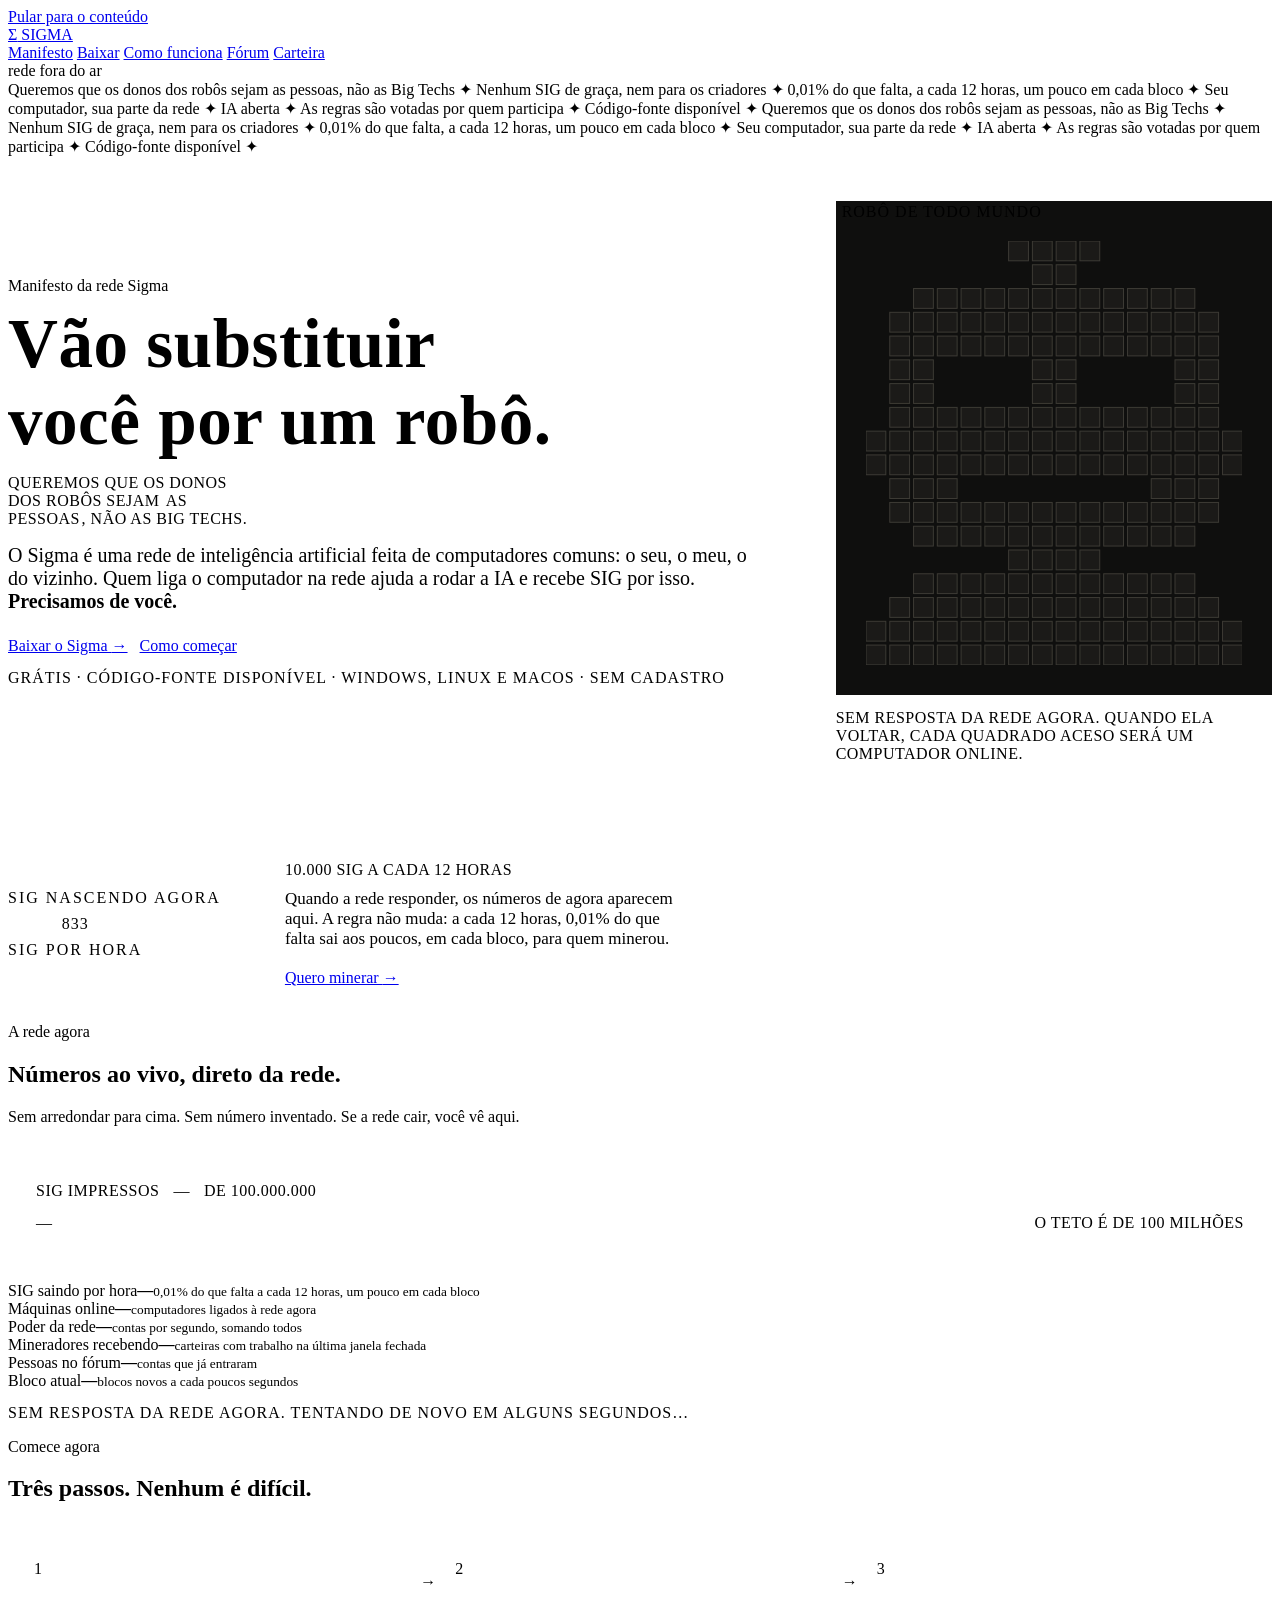
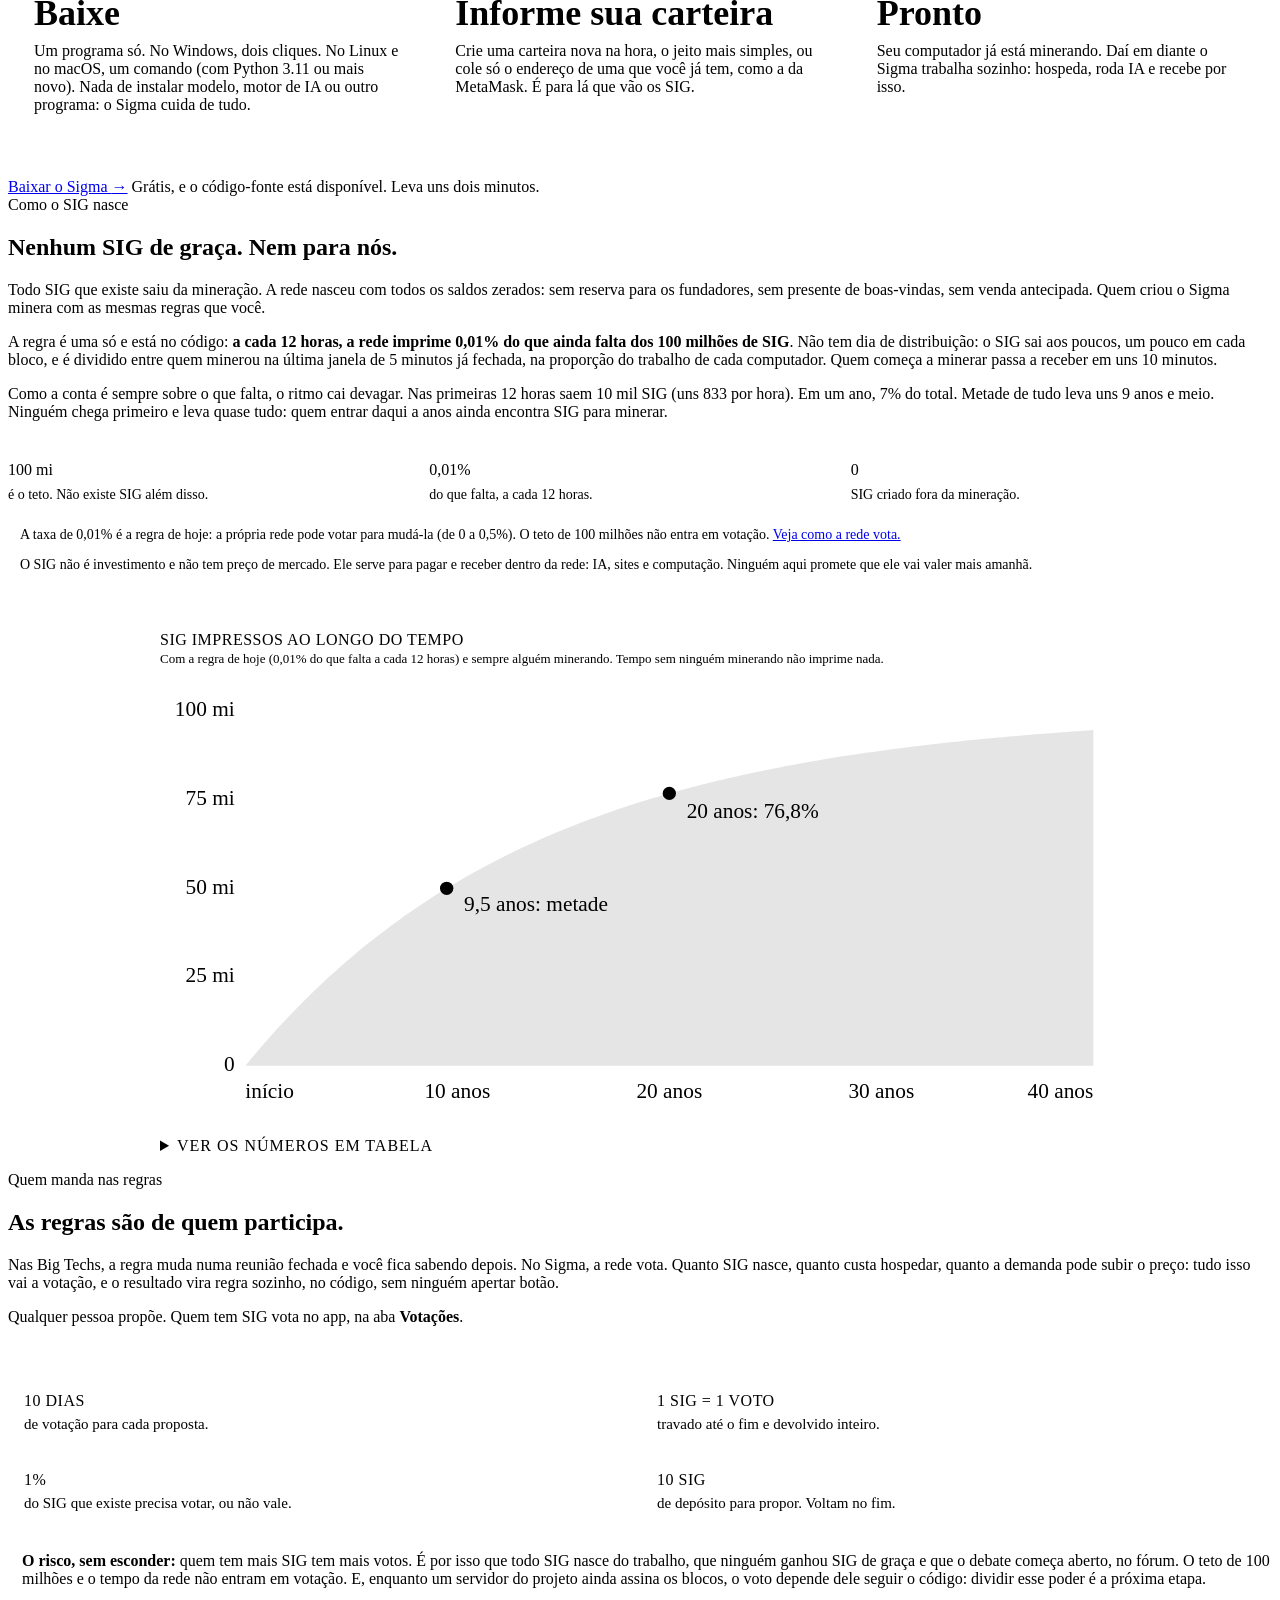
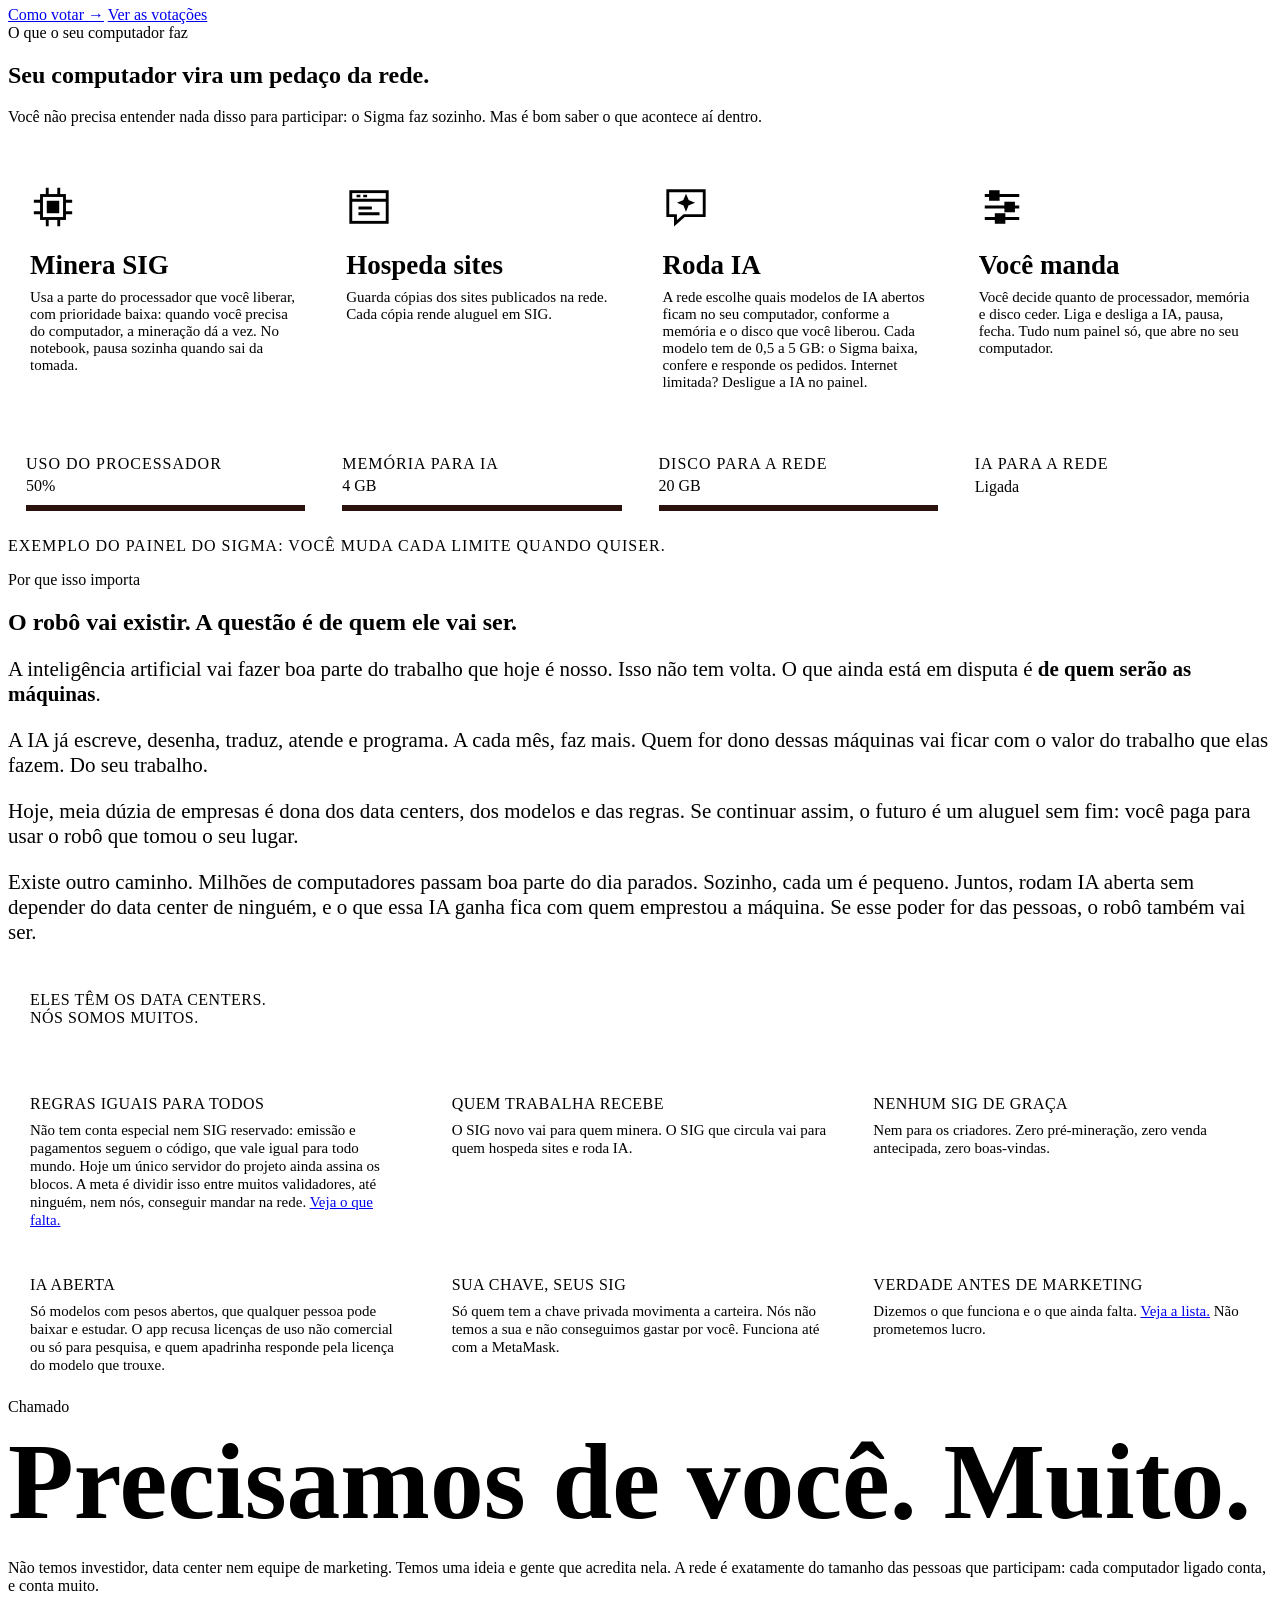
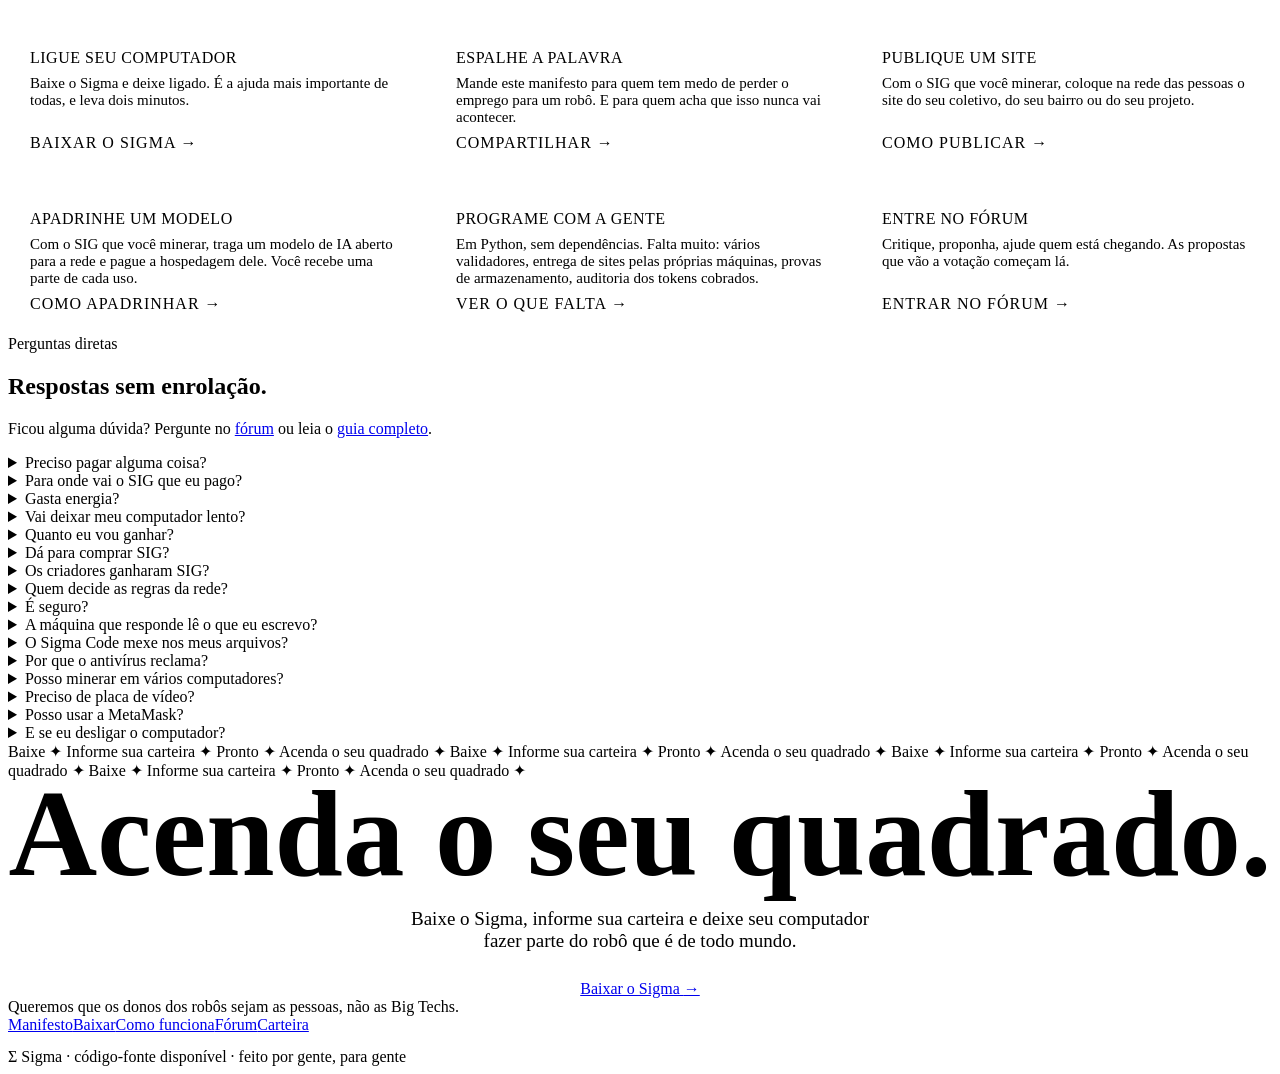
==== sigma/web/index.html @ 04f9ddad "Sigma v2.3: rede de computadores caseiros que mineram SIG e hospedam IAs e sites Emissão contínua a " ====
<!doctype html>
<html lang="pt-br">
<head>
<meta charset="utf-8">
<meta name="viewport" content="width=device-width, initial-scale=1">
<link rel="icon" href="data:image/svg+xml,%3Csvg xmlns='http://www.w3.org/2000/svg' viewBox='0 0 64 64'%3E%3Crect width='64' height='64' fill='%23ff3b1f'/%3E%3Ctext x='32' y='50' font-size='50' font-weight='900' text-anchor='middle' font-family='Arial Black,Arial,sans-serif' fill='%230b0b0a'%3E%CE%A3%3C/text%3E%3C/svg%3E">
<title>Sigma · Queremos que os donos dos robôs sejam as pessoas, não as Big Techs</title>
<meta name="description" content="Vão substituir você por um robô. Queremos que os donos dos robôs sejam as pessoas, não as Big Techs. Baixe o Sigma, deixe seu computador minerando e faça parte da rede.">
<!-- prévia do link no WhatsApp e nas redes: endereços absolutos, no endereço oficial de hoje -->
<meta property="og:type" content="website">
<meta property="og:site_name" content="Sigma">
<meta property="og:locale" content="pt_BR">
<meta property="og:url" content="https://sigma.195-35-29-232.sslip.io/">
<meta property="og:title" content="Vão substituir você por um robô.">
<meta property="og:description" content="Queremos que os donos dos robôs sejam as pessoas, não as Big Techs. Baixe o Sigma e faça parte da rede.">
<meta property="og:image" content="https://sigma.195-35-29-232.sslip.io/og.png">
<meta property="og:image:width" content="1200">
<meta property="og:image:height" content="630">
<meta property="og:image:alt" content="Σ vermelho sobre fundo preto e a frase: Vão substituir você por um robô.">
<meta name="twitter:card" content="summary_large_image">
<meta name="theme-color" content="#0b0b0a">
<link rel="preconnect" href="https://fonts.googleapis.com">
<link rel="preconnect" href="https://fonts.gstatic.com" crossorigin>
<link rel="stylesheet" href="/sigma.css">
<script>document.documentElement.classList.add("js")</script>
<style>
/* ---------------------------------------------------------------- herói */
.hero { position: relative; border-bottom: 2px solid var(--text); overflow: hidden; }
.hero .inner { display: grid; grid-template-columns: minmax(0, 1.4fr) minmax(0, .8fr); gap: clamp(28px, 5vw, 72px);
               align-items: center; padding-top: clamp(24px, 3.5vw, 48px); padding-bottom: clamp(40px, 5vw, 72px); position: relative; }
@media (max-width: 900px) { .hero .inner { grid-template-columns: 1fr; } }
.hero .halftone { position: absolute; right: -80px; top: -60px; width: 60%; height: 85%; pointer-events: none; opacity: .45;
                  -webkit-mask-image: radial-gradient(closest-side, #000, transparent); mask-image: radial-gradient(closest-side, #000, transparent); }
/* 1,12 no mínimo: o acento de VOCÊ e de ROBÔ não pode encostar na linha de cima */
.hero h1 { font-size: clamp(44px, 5.4vw, 80px); line-height: 1.12; margin: 10px 0 14px; letter-spacing: .5px; text-wrap: balance; }
.hero h1 .robo { color: var(--accent); white-space: nowrap; }
.punch { font: 400 clamp(22px, 2.2vw, 30px)/1.25 var(--display); text-transform: uppercase; letter-spacing: .5px; margin: 0 0 16px; max-width: 32ch; }
.punch mark { color: inherit; padding: 0 .1em; background: linear-gradient(var(--accent), var(--accent)) no-repeat 0 100% / 0 100%;
              animation: marca .9s .6s cubic-bezier(.2, .8, .2, 1) forwards; }
@keyframes marca { to { background-size: 100% 100%; color: var(--accent-ink); } }
.hero .lead { color: var(--muted); margin: 0; font-size: clamp(17px, 1.6vw, 20px); }
.hero .lead b { color: var(--text); font-weight: 600; }
.cta { display: flex; flex-wrap: wrap; gap: 12px; margin-top: 24px; align-items: center; }
.micro { font: 600 12px var(--mono); text-transform: uppercase; letter-spacing: 1px; color: var(--muted); margin: 14px 0 0; }

/* o robô feito de computadores: cada quadrado aceso é uma máquina online agora */
.robot { margin: 0; position: relative; max-width: 440px; justify-self: center; width: 100%; }
.robot .wedge { position: absolute; top: -16px; right: -16px; width: 52%; height: 52%; background: var(--accent);
                clip-path: polygon(0 0, 100% 0, 100% 100%); }
.robot-frame { position: relative; border: 2px solid var(--text); background: #0f0f0e; padding: clamp(18px, 3vw, 30px); }
.robot-frame .tag { position: absolute; left: -2px; top: -2px; background: var(--text); color: var(--bg); font: 600 11px var(--mono);
                    text-transform: uppercase; letter-spacing: 1px; padding: 4px 8px; }
#robot { display: block; width: 100%; height: auto; margin-top: 10px; }
#robot rect { fill: #1b1a18; stroke: #3d3b35; stroke-width: 1; transition: fill .6s, stroke .6s; }
#robot rect.on { fill: var(--accent); stroke: var(--accent); }
#robot rect.new { animation: acende 1.8s ease-in-out infinite; }
@keyframes acende { 50% { fill: var(--paper); stroke: var(--paper); } }
.robot figcaption { margin-top: 14px; font: 600 13px/1.55 var(--mono); text-transform: uppercase; letter-spacing: .5px; color: var(--muted); }
.robot figcaption b { color: var(--accent); }
.robot figcaption a { color: var(--text); }

/* ---------------------------------------------------------------- contagem regressiva */
.countdown .inner { display: grid; grid-template-columns: auto minmax(0, 1fr); gap: clamp(20px, 5vw, 64px); align-items: center;
                    padding-top: 34px; padding-bottom: 36px; }
@media (max-width: 900px) { .countdown .inner { grid-template-columns: 1fr; } }
.cd-label { font: 600 13px var(--mono); text-transform: uppercase; letter-spacing: 2px; margin-bottom: 8px; }
.cd-digits { display: flex; align-items: flex-start; font: 400 clamp(68px, 12vw, 150px)/.9 var(--display); letter-spacing: 1px; }
.cd-digits > div { display: flex; flex-direction: column; align-items: center; }
.cd-digits span { display: block; min-width: 1.08em; text-align: center; font-variant-numeric: tabular-nums; }
.cd-digits small { font: 600 11px var(--mono); letter-spacing: 2px; text-transform: uppercase; margin-top: 8px; }
.cd-digits i { font-style: normal; opacity: .5; padding: 0 .03em; }
.cd-side .amount { font: 400 clamp(40px, 5.4vw, 70px)/1 var(--display); margin: 0; letter-spacing: .5px; text-transform: uppercase; }
.cd-side p { margin: 10px 0 20px; font-size: 17px; max-width: 48ch; }

/* ---------------------------------------------------------------- ao vivo */
.supply { border: 2px solid var(--text); padding: clamp(18px, 3vw, 28px); margin: 28px 0 0; background: var(--card); }
.supply-head { display: flex; flex-wrap: wrap; align-items: baseline; gap: 4px 14px; margin-bottom: 14px; }
.supply-head b { font: 400 clamp(42px, 6.4vw, 80px)/1 var(--display); letter-spacing: .5px; overflow-wrap: anywhere; }
.supply-head span, .supply-foot { font: 600 13px var(--mono); text-transform: uppercase; letter-spacing: .5px; color: var(--muted); }
.supply-foot { display: flex; justify-content: space-between; flex-wrap: wrap; gap: 6px 18px; margin-top: 10px; }
#ao-vivo .stats { grid-template-columns: repeat(3, minmax(0, 1fr)); }
@media (max-width: 760px) { #ao-vivo .stats { grid-template-columns: repeat(2, minmax(0, 1fr)); } }
@media (max-width: 420px) { #ao-vivo .stats { grid-template-columns: 1fr; } }
.live-line { font: 600 12px var(--mono); text-transform: uppercase; letter-spacing: 1px; color: var(--muted); margin-top: 14px; }
.live-line.off { color: var(--warn); }

/* ---------------------------------------------------------------- 3 passos */
.steps3 { display: grid; grid-template-columns: repeat(3, minmax(0, 1fr)); margin: 32px 0 34px; padding: 0; list-style: none;
          border: 2px solid var(--paper-ink); }
.steps3 li { padding: 26px 26px 30px; border-right: 2px solid var(--paper-ink); position: relative; }
.steps3 li:last-child { border-right: 0; }
.steps3 li + li::before { content: "→"; position: absolute; left: -19px; top: 30px; width: 36px; height: 36px; display: grid;
                          place-items: center; background: var(--accent); color: var(--accent-ink); font: 400 22px/1 var(--display); }
@media (max-width: 820px) {
  .steps3 { grid-template-columns: 1fr; }
  .steps3 li { border-right: 0; border-bottom: 2px solid var(--paper-ink); }
  .steps3 li:last-child { border-bottom: 0; }
  .steps3 li + li::before { content: "↓"; left: 26px; top: -19px; }
}
.steps3 .big-n { -webkit-text-stroke-color: var(--accent-deep); }
.steps3 h3 { font-size: clamp(26px, 3vw, 36px); margin: 14px 0 8px; }
.steps3 p { margin: 0; color: var(--paper-muted); }

/* ---------------------------------------------------------------- emissão */
.facts { display: grid; grid-template-columns: repeat(3, minmax(0, 1fr)); border-top: 2px solid var(--text); margin: 26px 0 22px; }
.facts div { padding: 14px 14px 0 0; }
.facts b { display: block; font: 400 clamp(32px, 4vw, 48px)/1 var(--display); color: var(--accent); }
.facts span { display: block; font-size: 14px; color: var(--muted); line-height: 1.4; margin-top: 6px; }
/* o texto do SVG escala com a largura: largura máxima fixa no desktop, letras maiores no celular */
.chart { margin: 40px auto 0; max-width: 960px; border: 2px solid var(--text); background: var(--card); padding: 18px 18px 6px; }
@media (max-width: 640px) {
  #curve .axis text { font-size: 24px !important; }
  #curve .lbl { font-size: 26px !important; }
  #curve .dot, #curve .today { stroke-width: 4; }
}
.chart figcaption b { display: block; font: 400 22px/1.15 var(--display); text-transform: uppercase; letter-spacing: .5px; }
.chart figcaption span { font-size: 13px; color: var(--muted); }
.chart-box { position: relative; margin-top: 12px; touch-action: pan-y; cursor: crosshair; }
#curve { display: block; width: 100%; height: auto; overflow: visible; }
#curve .grid line { stroke: var(--line); stroke-width: 1; }
#curve .axis text { fill: var(--muted); font: 600 11px var(--mono); }
#curve .area { fill: var(--accent); opacity: .1; }
#curve .line { fill: none; stroke: var(--accent); stroke-width: 2; stroke-linejoin: round; stroke-linecap: round; }
.js #curve .line { stroke-dasharray: 1; stroke-dashoffset: 1; transition: stroke-dashoffset 2.2s cubic-bezier(.3, .7, .2, 1); }
.js .chart.in #curve .line { stroke-dashoffset: 0; }
#curve .dot { fill: var(--accent); stroke: var(--card); stroke-width: 2; }
#curve .lbl { fill: var(--text); font: 600 12px var(--mono); }
#curve .cross { stroke: var(--text); stroke-width: 1; opacity: .45; }
#curve .today { fill: var(--paper); stroke: var(--accent); stroke-width: 3; }
.tip { position: absolute; pointer-events: none; background: var(--bg); border: 1px solid var(--line-strong); padding: 8px 11px;
       font-size: 13px; line-height: 1.45; white-space: nowrap; transform: translate(-50%, calc(-100% - 12px)); z-index: 2; }
.tip.below { transform: translate(-50%, 14px); }
.tip b { display: block; font: 600 15px var(--sans); color: var(--text); }
.tip span { display: block; color: var(--muted); }
.table-view { border-top: 1px solid var(--line); margin-top: 8px; }
.table-view summary { cursor: pointer; font: 600 12px var(--mono); text-transform: uppercase; letter-spacing: 1px; color: var(--muted); padding: 10px 0; }
.table-view table { font-size: 14px; margin-bottom: 12px; }
.fineprint { font-size: 14px; color: var(--muted); border-left: 3px solid var(--line-strong); padding-left: 12px; }

/* ---------------------------------------------------------------- votações */
.gov-facts { display: grid; grid-template-columns: repeat(2, minmax(0, 1fr)); gap: 2px; background: var(--paper-ink);
             border: 2px solid var(--paper-ink); }
@media (max-width: 420px) { .gov-facts { grid-template-columns: 1fr; } }
.gov-facts div { background: var(--paper); padding: 16px 16px 18px; min-width: 0; }
.gov-facts b { display: block; font: 400 clamp(28px, 3.4vw, 40px)/1.15 var(--display); color: var(--accent-deep);
               text-transform: uppercase; letter-spacing: .5px; overflow-wrap: anywhere; }
.gov-facts span { display: block; font-size: 15px; color: var(--paper-muted); line-height: 1.4; margin-top: 4px; }
.gov-risk { border-left: 6px solid var(--accent-deep); padding-left: 14px; margin: 20px 0 0; font-size: 16px; }

/* ---------------------------------------------------------------- seu computador */
.features { display: grid; grid-template-columns: repeat(4, minmax(0, 1fr)); gap: 1px; background: var(--line);
            border: 2px solid var(--text); margin-top: 32px; }
@media (max-width: 980px) { .features { grid-template-columns: repeat(2, minmax(0, 1fr)); } }
@media (max-width: 560px) { .features { grid-template-columns: 1fr; } }
.feature { background: var(--bg); padding: 26px 22px 28px; }
.feature svg { width: 46px; height: 46px; color: var(--accent); }
.feature h3 { font-size: 27px; margin: 16px 0 8px; }
.feature p { margin: 0; color: var(--muted); font-size: 15px; }
.controls { display: grid; grid-template-columns: repeat(auto-fit, minmax(200px, 1fr)); gap: 1px; background: var(--line);
            border: 2px solid var(--line-strong); margin-top: 22px; }
.control { background: var(--card); padding: 14px 18px 16px; }
.control span { font: 600 11px var(--mono); text-transform: uppercase; letter-spacing: 1px; color: var(--muted); }
.control b { display: block; font: 400 28px/1.1 var(--display); margin: 4px 0 10px; }
.control .track { height: 6px; background: #2a120d; position: relative; }
.control .track i { position: absolute; inset: 0 auto 0 0; background: var(--accent); }
.control .switch { display: inline-block; width: 42px; height: 22px; border: 2px solid var(--accent); position: relative; vertical-align: middle; }
.control .switch::after { content: ""; position: absolute; top: 2px; right: 2px; width: 14px; height: 14px; background: var(--accent); }
.controls-cap { font: 600 12px var(--mono); text-transform: uppercase; letter-spacing: 1px; color: var(--muted); margin-top: 10px; }

/* ---------------------------------------------------------------- por que */
.manifesto p { font-size: clamp(18px, 2vw, 21px); }
.manifesto .quote { font: 400 clamp(36px, 6vw, 80px)/1.12 var(--display); text-transform: uppercase; margin: 46px 0 0; padding-left: 22px;
         border-left: 10px solid var(--accent); letter-spacing: .5px; }
.manifesto .quote span { color: var(--accent); }
/* 6 princípios: 3 + 3 no computador, 2 + 2 + 2 no tablet, um embaixo do outro no celular (nunca sobra célula vazia) */
.principles { display: grid; grid-template-columns: repeat(3, minmax(0, 1fr)); gap: 1px; background: var(--line);
              border: 2px solid var(--text); margin-top: 46px; }
@media (max-width: 900px) { .principles { grid-template-columns: repeat(2, minmax(0, 1fr)); } }
@media (max-width: 560px) { .principles { grid-template-columns: 1fr; } }
.principles div { background: var(--bg); padding: 22px 22px 24px; }
.principles b { display: block; font: 400 24px/1.15 var(--display); text-transform: uppercase; margin-bottom: 8px; letter-spacing: .5px; }
.principles span { color: var(--muted); font-size: 15px; }

/* ---------------------------------------------------------------- chamado */
.call h2 { font-size: clamp(46px, 8.4vw, 112px); line-height: 1.12; margin: 6px 0 16px; }
.call .eyebrow { color: var(--accent-ink); }
.call .lead { color: var(--accent-ink); }
.roles { display: grid; grid-template-columns: repeat(3, minmax(0, 1fr)); gap: 14px; margin-top: 32px; }
@media (max-width: 900px) { .roles { grid-template-columns: repeat(2, minmax(0, 1fr)); } }
@media (max-width: 560px) { .roles { grid-template-columns: 1fr; } }
.role { background: var(--accent-ink); color: var(--text); padding: 22px; display: flex; flex-direction: column; gap: 8px;
        transition: transform .12s, box-shadow .12s; }
.role:hover { transform: translate(-3px, -3px); box-shadow: 6px 6px 0 var(--paper); }
.role b { font: 400 27px/1.15 var(--display); text-transform: uppercase; letter-spacing: .5px; }
.role p { color: var(--muted); font-size: 15px; flex: 1; margin: 0; }
.role a { color: var(--accent); font: 600 13px var(--mono); text-transform: uppercase; letter-spacing: 1px; text-decoration: none; }
.role a:hover { text-decoration: underline; }
.role.main { background: var(--paper); color: var(--paper-ink); }
.role.main p { color: var(--paper-muted); }
.role.main a { color: var(--accent-deep); }
.role.main:hover { box-shadow: 6px 6px 0 var(--accent-ink); }
/* os cartões ficam dentro da faixa vermelha (foco preto): no cartão preto o foco volta a ser vermelho */
.role :focus-visible { outline-color: var(--accent); }
.role.main :focus-visible { outline-color: var(--accent-ink); }

/* ---------------------------------------------------------------- final */
.final { text-align: center; }
/* .88 só porque "Acenda o seu quadrado" não tem acento: texto com acento precisa de 1,12 ou mais */
.final h2 { font-size: clamp(48px, 9.6vw, 128px); line-height: .88; margin: 0 0 20px; }
.final h2 span { color: var(--accent); }
.final p { font-size: 19px; color: var(--muted); max-width: 52ch; margin: 0 auto 28px; }
</style>
</head>
<body>
<a class="skip" href="#conteudo">Pular para o conteúdo</a>
<nav class="nav" aria-label="Principal">
  <a class="brand" href="/"><span>Σ</span> SIGMA</a>
  <div class="links">
    <a class="link on" href="/" aria-current="page">Manifesto</a>
    <a class="link" href="/baixar">Baixar</a>
    <a class="link" href="/tutorial">Como funciona</a>
    <a class="link" href="/forum">Fórum</a>
    <a class="link" href="/carteira">Carteira</a>
  </div>
  <div class="spacer"></div>
  <span class="pill" id="net">conectando…</span>
</nav>

<div class="ticker" aria-hidden="true"><div>
  Queremos que os donos dos robôs sejam as pessoas, não as Big Techs ✦ Nenhum SIG de graça, nem para os criadores ✦ 0,01% do que falta, a cada 12 horas, um pouco em cada bloco ✦ Seu computador, sua parte da rede ✦ IA aberta ✦ As regras são votadas por quem participa ✦ Código-fonte disponível ✦
  Queremos que os donos dos robôs sejam as pessoas, não as Big Techs ✦ Nenhum SIG de graça, nem para os criadores ✦ 0,01% do que falta, a cada 12 horas, um pouco em cada bloco ✦ Seu computador, sua parte da rede ✦ IA aberta ✦ As regras são votadas por quem participa ✦ Código-fonte disponível ✦&nbsp;
</div></div>

<main id="conteudo">
<header class="hero">
  <div class="halftone" aria-hidden="true"></div>
  <div class="inner">
    <div>
      <div class="eyebrow">Manifesto da rede Sigma</div>
      <h1>Vão substituir você por um <span class="robo">robô</span>.</h1>
      <p class="punch">Queremos que os donos dos robôs sejam <mark>as pessoas</mark>, não as Big Techs.</p>
      <p class="lead">O Sigma é uma rede de inteligência artificial feita de computadores comuns: o seu, o meu, o do
        vizinho. Quem liga o computador na rede ajuda a rodar a IA e recebe SIG por isso. <b>Precisamos de você.</b></p>
      <div class="cta">
        <a class="btn primary big" href="/baixar">Baixar o Sigma <span class="arrow" aria-hidden="true">→</span></a>
        <a class="btn big" href="#passos">Como começar</a>
      </div>
      <p class="micro">Grátis · código-fonte disponível · Windows, Linux e macOS · sem cadastro</p>
    </div>
    <figure class="robot">
      <div class="wedge" aria-hidden="true"></div>
      <div class="robot-frame">
        <span class="tag">Robô de todo mundo</span>
        <svg id="robot" viewBox="0 0 380 428" role="img" aria-label="Robô desenhado com quadrados. Cada quadrado aceso é um computador ligado na rede agora."></svg>
      </div>
      <figcaption id="robot-cap">Este robô é feito de quadrados. Cada quadrado aceso é um computador ligado na rede agora.</figcaption>
    </figure>
  </div>
</header>

<section class="band-red grain countdown" aria-labelledby="cd-title">
  <div class="inner">
    <div>
      <div class="cd-label" id="cd-title">SIG nascendo agora</div>
      <div class="cd-digits" aria-labelledby="cd-title">
        <div><span id="cd-hour">833</span><small>SIG por hora</small></div>
      </div>
    </div>
    <div class="cd-side">
      <p class="amount"><span id="cd-mint">10.000</span> SIG a cada <span data-period>12 horas</span></p>
      <p id="cd-note">saem aos poucos, um pouco em cada bloco, divididos entre quem está minerando, na proporção do trabalho de cada computador. Nenhum SIG sai de graça.</p>
      <a class="btn ink big" href="/baixar">Quero minerar <span class="arrow" aria-hidden="true">→</span></a>
    </div>
  </div>
</section>

<section class="sec" id="ao-vivo">
  <div class="inner">
    <div class="eyebrow">A rede agora</div>
    <h2>Números ao vivo, direto da rede.</h2>
    <p class="lead" style="color:var(--muted)">Sem arredondar para cima. Sem número inventado. Se a rede cair, você vê aqui.</p>
    <div class="supply reveal">
      <div class="supply-head"><span>SIG impressos</span><b id="s-minted">—</b><span id="s-cap">de 100.000.000</span></div>
      <div class="meter" id="s-meter" role="progressbar" aria-label="SIG impressos em relação ao teto de 100 milhões"
           aria-valuemin="0" aria-valuemax="100" aria-valuenow="0"><i id="s-bar"></i></div>
      <div class="supply-foot"><span id="s-pct">—</span><span id="s-left">o teto é de 100 milhões</span></div>
    </div>
    <div class="stats reveal" style="margin-top:22px">
      <div><span>SIG saindo por hora</span><b id="s-next">—</b><small><span data-rate>0,01%</span> do que falta a cada <span data-period>12 horas</span>, um pouco em cada bloco</small></div>
      <div><span>Máquinas online</span><b id="s-machines">—</b><small>computadores ligados à rede agora</small></div>
      <div><span>Poder da rede</span><b id="s-hash">—</b><small>contas por segundo, somando todos</small></div>
      <div><span>Mineradores recebendo</span><b id="s-miners">—</b><small>carteiras com trabalho na última janela fechada</small></div>
      <div><span>Pessoas no fórum</span><b id="s-forum">—</b><small>contas que já entraram</small></div>
      <div><span>Bloco atual</span><b id="s-height">—</b><small id="s-interval">blocos novos a cada poucos segundos</small></div>
    </div>
    <p class="live-line" id="live-line" aria-live="polite">Conectando à rede…</p>
  </div>
</section>

<section class="band-paper grain sec" id="passos">
  <div class="inner">
    <div class="eyebrow">Comece agora</div>
    <h2>Três passos. Nenhum é difícil.</h2>
    <ol class="steps3 reveal">
      <li><span class="big-n" aria-hidden="true">1</span><h3>Baixe</h3>
        <p>Um programa só. No Windows, dois cliques. No Linux e no macOS, um comando (com Python 3.11 ou mais novo).
           Nada de instalar modelo, motor de IA ou outro programa: o Sigma cuida de tudo.</p></li>
      <li><span class="big-n" aria-hidden="true">2</span><h3>Informe sua carteira</h3>
        <p>Crie uma carteira nova na hora, o jeito mais simples, ou cole só o endereço de uma que você já tem,
           como a da MetaMask. É para lá que vão os SIG.</p></li>
      <li><span class="big-n" aria-hidden="true">3</span><h3>Pronto</h3>
        <p>Seu computador já está minerando. Daí em diante o Sigma trabalha sozinho: hospeda, roda IA e recebe por isso.</p></li>
    </ol>
    <div class="row">
      <a class="btn primary big" href="/baixar">Baixar o Sigma <span class="arrow" aria-hidden="true">→</span></a>
      <span class="muted">Grátis, e o código-fonte está disponível. Leva uns dois minutos.</span>
    </div>
  </div>
</section>

<section class="sec" id="emissao">
  <div class="inner">
    <div class="split">
      <div>
        <div class="eyebrow">Como o SIG nasce</div>
        <h2>Nenhum SIG de graça. Nem para nós.</h2>
        <p>Todo SIG que existe saiu da mineração. A rede nasceu com todos os saldos zerados: sem reserva para os
           fundadores, sem presente de boas-vindas, sem venda antecipada. Quem criou o Sigma minera com as mesmas
           regras que você.</p>
        <p>A regra é uma só e está no código: <b>a cada 12 horas, a rede imprime 0,01% do que ainda falta dos
           100 milhões de SIG</b>. Não tem dia de distribuição: o SIG sai aos poucos, um pouco em cada bloco, e é
           dividido entre quem minerou na última janela de 5 minutos já fechada, na proporção do trabalho de cada
           computador. Quem começa a minerar passa a receber em uns 10 minutos.</p>
      </div>
      <div>
        <p>Como a conta é sempre sobre o que falta, o ritmo cai devagar. Nas primeiras 12 horas saem 10 mil SIG
           (uns 833 por hora). Em um ano, 7% do total. Metade de tudo leva uns 9 anos e meio. Ninguém chega primeiro e
           leva quase tudo: quem entrar daqui a anos ainda encontra SIG para minerar.</p>
        <div class="facts">
          <div><b>100 mi</b><span>é o teto. Não existe SIG além disso.</span></div>
          <div><b>0,01%</b><span>do que falta, a cada 12 horas.</span></div>
          <div><b>0</b><span>SIG criado fora da mineração.</span></div>
        </div>
        <p class="fineprint">A taxa de 0,01% é a regra de hoje: a própria rede pode votar para mudá-la (de 0 a 0,5%). O
           teto de 100 milhões não entra em votação. <a href="#votacoes">Veja como a rede vota.</a></p>
        <p class="fineprint">O SIG não é investimento e não tem preço de mercado. Ele serve para pagar e receber dentro
           da rede: IA, sites e computação. Ninguém aqui promete que ele vai valer mais amanhã.</p>
      </div>
    </div>
    <figure class="chart reveal">
      <figcaption><b>SIG impressos ao longo do tempo</b>
        <span>Com a regra de hoje (0,01% do que falta a cada 12 horas) e sempre alguém minerando. Tempo sem ninguém minerando não imprime nada.</span></figcaption>
      <div class="chart-box" id="chart" tabindex="0" aria-label="Gráfico da emissão. Use as setas para percorrer os meses e Page Up/Page Down para os anos.">
        <svg id="curve" viewBox="0 0 720 330" role="img" aria-labelledby="curve-t curve-d">
          <title id="curve-t">SIG impressos ao longo do tempo</title>
          <desc id="curve-d">A curva sobe devagar e vai achatando: 7% dos 100 milhões em um ano, metade em cerca de 9 anos e meio, 76,8% em 20 anos e 94,6% em 40 anos.</desc>
          <g class="grid">
            <line x1="64" x2="700" y1="290" y2="290"/><line x1="64" x2="700" y1="223.5" y2="223.5"/>
            <line x1="64" x2="700" y1="157" y2="157"/><line x1="64" x2="700" y1="90.5" y2="90.5"/>
            <line x1="64" x2="700" y1="24" y2="24"/>
          </g>
          <g class="axis">
            <text x="56" y="294" text-anchor="end">0</text><text x="56" y="227.5" text-anchor="end">25 mi</text>
            <text x="56" y="161" text-anchor="end">50 mi</text><text x="56" y="94.5" text-anchor="end">75 mi</text>
            <text x="56" y="28" text-anchor="end">100 mi</text>
            <text x="64" y="314">início</text><text x="223" y="314" text-anchor="middle">10 anos</text>
            <text x="382" y="314" text-anchor="middle">20 anos</text><text x="541" y="314" text-anchor="middle">30 anos</text>
            <text x="700" y="314" text-anchor="end">40 anos</text>
          </g>
          <path class="area" d="M64.0 290.0L68.0 285.2L72.0 280.5L75.9 275.8L79.9 271.3L83.9 266.8L87.8 262.4L91.8 258.1L95.8 253.9L99.8 249.7L103.8 245.6L107.7 241.6L111.7 237.7L115.7 233.8L119.7 230.0L123.6 226.3L127.6 222.6L131.6 219.1L135.6 215.5L139.5 212.0L143.5 208.7L147.5 205.3L151.4 202.0L155.4 198.8L159.4 195.7L163.4 192.6L167.4 189.5L171.3 186.5L175.3 183.6L179.3 180.7L183.2 177.8L187.2 175.1L191.2 172.3L195.2 169.7L199.2 167.0L203.1 164.4L207.1 161.9L211.1 159.4L215.0 156.9L219.0 154.5L223.0 152.2L227.0 149.9L231.0 147.6L234.9 145.3L238.9 143.2L242.9 141.0L246.8 138.9L250.8 136.8L254.8 134.8L258.8 132.8L262.8 130.8L266.7 128.9L270.7 127.0L274.7 125.1L278.6 123.3L282.6 121.5L286.6 119.7L290.6 118.0L294.5 116.3L298.5 114.6L302.5 113.0L306.5 111.4L310.5 109.8L314.4 108.2L318.4 106.7L322.4 105.2L326.3 103.8L330.3 102.3L334.3 100.9L338.3 99.5L342.2 98.1L346.2 96.8L350.2 95.5L354.2 94.2L358.2 92.9L362.1 91.7L366.1 90.4L370.1 89.2L374.1 88.1L378.0 86.9L382.0 85.8L386.0 84.7L389.9 83.6L393.9 82.5L397.9 81.4L401.9 80.4L405.8 79.4L409.8 78.4L413.8 77.4L417.8 76.4L421.8 75.5L425.7 74.5L429.7 73.6L433.7 72.7L437.7 71.8L441.6 71.0L445.6 70.1L449.6 69.3L453.6 68.5L457.5 67.7L461.5 66.9L465.5 66.1L469.4 65.3L473.4 64.6L477.4 63.9L481.4 63.1L485.3 62.4L489.3 61.7L493.3 61.1L497.3 60.4L501.2 59.7L505.2 59.1L509.2 58.4L513.2 57.8L517.2 57.2L521.1 56.6L525.1 56.0L529.1 55.4L533.0 54.9L537.0 54.3L541.0 53.8L545.0 53.2L549.0 52.7L552.9 52.2L556.9 51.7L560.9 51.2L564.8 50.7L568.8 50.2L572.8 49.7L576.8 49.3L580.8 48.8L584.7 48.4L588.7 47.9L592.7 47.5L596.6 47.1L600.6 46.6L604.6 46.2L608.6 45.8L612.6 45.4L616.5 45.0L620.5 44.7L624.5 44.3L628.4 43.9L632.4 43.6L636.4 43.2L640.4 42.9L644.4 42.5L648.3 42.2L652.3 41.9L656.3 41.5L660.2 41.2L664.2 40.9L668.2 40.6L672.2 40.3L676.1 40.0L680.1 39.7L684.1 39.4L688.1 39.2L692.1 38.9L696.0 38.6L700.0 38.3L700 290L64 290Z"/>
          <path class="line" pathLength="1" d="M64.0 290.0L68.0 285.2L72.0 280.5L75.9 275.8L79.9 271.3L83.9 266.8L87.8 262.4L91.8 258.1L95.8 253.9L99.8 249.7L103.8 245.6L107.7 241.6L111.7 237.7L115.7 233.8L119.7 230.0L123.6 226.3L127.6 222.6L131.6 219.1L135.6 215.5L139.5 212.0L143.5 208.7L147.5 205.3L151.4 202.0L155.4 198.8L159.4 195.7L163.4 192.6L167.4 189.5L171.3 186.5L175.3 183.6L179.3 180.7L183.2 177.8L187.2 175.1L191.2 172.3L195.2 169.7L199.2 167.0L203.1 164.4L207.1 161.9L211.1 159.4L215.0 156.9L219.0 154.5L223.0 152.2L227.0 149.9L231.0 147.6L234.9 145.3L238.9 143.2L242.9 141.0L246.8 138.9L250.8 136.8L254.8 134.8L258.8 132.8L262.8 130.8L266.7 128.9L270.7 127.0L274.7 125.1L278.6 123.3L282.6 121.5L286.6 119.7L290.6 118.0L294.5 116.3L298.5 114.6L302.5 113.0L306.5 111.4L310.5 109.8L314.4 108.2L318.4 106.7L322.4 105.2L326.3 103.8L330.3 102.3L334.3 100.9L338.3 99.5L342.2 98.1L346.2 96.8L350.2 95.5L354.2 94.2L358.2 92.9L362.1 91.7L366.1 90.4L370.1 89.2L374.1 88.1L378.0 86.9L382.0 85.8L386.0 84.7L389.9 83.6L393.9 82.5L397.9 81.4L401.9 80.4L405.8 79.4L409.8 78.4L413.8 77.4L417.8 76.4L421.8 75.5L425.7 74.5L429.7 73.6L433.7 72.7L437.7 71.8L441.6 71.0L445.6 70.1L449.6 69.3L453.6 68.5L457.5 67.7L461.5 66.9L465.5 66.1L469.4 65.3L473.4 64.6L477.4 63.9L481.4 63.1L485.3 62.4L489.3 61.7L493.3 61.1L497.3 60.4L501.2 59.7L505.2 59.1L509.2 58.4L513.2 57.8L517.2 57.2L521.1 56.6L525.1 56.0L529.1 55.4L533.0 54.9L537.0 54.3L541.0 53.8L545.0 53.2L549.0 52.7L552.9 52.2L556.9 51.7L560.9 51.2L564.8 50.7L568.8 50.2L572.8 49.7L576.8 49.3L580.8 48.8L584.7 48.4L588.7 47.9L592.7 47.5L596.6 47.1L600.6 46.6L604.6 46.2L608.6 45.8L612.6 45.4L616.5 45.0L620.5 44.7L624.5 44.3L628.4 43.9L632.4 43.6L636.4 43.2L640.4 42.9L644.4 42.5L648.3 42.2L652.3 41.9L656.3 41.5L660.2 41.2L664.2 40.9L668.2 40.6L672.2 40.3L676.1 40.0L680.1 39.7L684.1 39.4L688.1 39.2L692.1 38.9L696.0 38.6L700.0 38.3"/>
          <g>
            <circle class="dot" cx="215" cy="157" r="5"/><text class="lbl" x="228" y="174">9,5 anos: metade</text>
            <circle class="dot" cx="382" cy="85.8" r="5"/><text class="lbl" x="395" y="104">20 anos: 76,8%</text>
          </g>
          <line class="cross" x1="0" x2="0" y1="24" y2="290" style="display:none"/>
          <circle class="dot hdot" r="5" style="display:none"/>
          <g class="today-g" style="display:none"><circle class="today" r="7"/><text class="lbl" x="13" y="-11">hoje</text></g>
        </svg>
        <div class="tip" id="tip" hidden></div>
      </div>
      <details class="table-view">
        <summary>Ver os números em tabela</summary>
        <div class="table-wrap"><table>
          <tr><th>Quando</th><th class="num">Sai em 12 horas</th><th class="num">Total impresso</th><th class="num">Do teto</th></tr>
          <tr><td>1º período (12 h)</td><td class="num">10.000</td><td class="num">10.000</td><td class="num">0,01%</td></tr>
          <tr><td>2º período (24 h)</td><td class="num">9.999</td><td class="num">19.999</td><td class="num">0,02%</td></tr>
          <tr><td>30 dias</td><td class="num">9.941</td><td class="num">598.233</td><td class="num">0,6%</td></tr>
          <tr><td>6 meses</td><td class="num">9.643</td><td class="num">3.584.367</td><td class="num">3,6%</td></tr>
          <tr><td>1 ano</td><td class="num">9.297</td><td class="num">7.040.256</td><td class="num">7,0%</td></tr>
          <tr><td>5 anos</td><td class="num">6.943</td><td class="num">30.581.602</td><td class="num">30,6%</td></tr>
          <tr><td>9,5 anos</td><td class="num">4.999</td><td class="num">50.019.371</td><td class="num">50,0%</td></tr>
          <tr><td>20 anos</td><td class="num">2.322</td><td class="num">76.778.068</td><td class="num">76,8%</td></tr>
          <tr><td>40 anos</td><td class="num">539</td><td class="num">94.607.419</td><td class="num">94,6%</td></tr>
        </table></div>
      </details>
    </figure>
  </div>
</section>

<section class="band-paper grain sec" id="votacoes">
  <div class="inner">
    <div class="split">
      <div>
        <div class="eyebrow">Quem manda nas regras</div>
        <h2>As regras são de quem participa.</h2>
        <p>Nas Big Techs, a regra muda numa reunião fechada e você fica sabendo depois. No Sigma, a rede vota. Quanto
           SIG nasce, quanto custa hospedar, quanto a demanda pode subir o preço: tudo isso vai a votação, e o resultado
           vira regra sozinho, no código, sem ninguém apertar botão.</p>
        <p>Qualquer pessoa propõe. Quem tem SIG vota no app, na aba <b>Votações</b>.</p>
        <p class="muted" id="gov-live">&nbsp;</p>
      </div>
      <div>
        <div class="gov-facts">
          <div><b>10 dias</b><span>de votação para cada proposta.</span></div>
          <div><b>1 SIG = 1 voto</b><span>travado até o fim e devolvido inteiro.</span></div>
          <div><b>1%</b><span>do SIG que existe precisa votar, ou não vale.</span></div>
          <div><b>10 SIG</b><span>de depósito para propor. Voltam no fim.</span></div>
        </div>
        <p class="gov-risk"><b>O risco, sem esconder:</b> quem tem mais SIG tem mais votos. É por isso que todo SIG
           nasce do trabalho, que ninguém ganhou SIG de graça e que o debate começa aberto, no fórum. O teto de 100 milhões
           e o tempo da rede não entram em votação. E, enquanto um servidor do projeto ainda assina os blocos, o voto
           depende dele seguir o código: dividir esse poder é a próxima etapa.</p>
        <div class="row" style="margin-top:18px">
          <a class="btn primary" href="/tutorial#votacoes">Como votar <span class="arrow" aria-hidden="true">→</span></a>
          <a class="btn" href="/carteira">Ver as votações</a>
        </div>
      </div>
    </div>
  </div>
</section>

<section class="sec" id="seu-pc" style="border-top:1px solid var(--line)">
  <div class="inner">
    <div class="eyebrow">O que o seu computador faz</div>
    <h2>Seu computador vira um pedaço da rede.</h2>
    <p class="lead" style="color:var(--muted)">Você não precisa entender nada disso para participar: o Sigma faz sozinho.
      Mas é bom saber o que acontece aí dentro.</p>
    <div class="features reveal">
      <article class="feature">
        <svg viewBox="0 0 48 48" fill="none" stroke="currentColor" stroke-width="3" aria-hidden="true"><rect x="12" y="12" width="24" height="24"/><rect x="19" y="19" width="10" height="10" fill="currentColor"/><path d="M18 4v8M30 4v8M18 36v8M30 36v8M4 18h8M4 30h8M36 18h8M36 30h8"/></svg>
        <h3>Minera SIG</h3>
        <p>Usa a parte do processador que você liberar, com prioridade baixa: quando você precisa do computador,
           a mineração dá a vez. No notebook, pausa sozinha quando sai da tomada.</p>
      </article>
      <article class="feature">
        <svg viewBox="0 0 48 48" fill="none" stroke="currentColor" stroke-width="3" aria-hidden="true"><rect x="5" y="8" width="38" height="32"/><path d="M5 17h38"/><path d="M11 12.5h4M18 12.5h4" stroke-width="2.5"/><path d="M13 25h14M13 31h22"/></svg>
        <h3>Hospeda sites</h3>
        <p>Guarda cópias dos sites publicados na rede. Cada cópia rende aluguel em SIG.</p>
      </article>
      <article class="feature">
        <svg viewBox="0 0 48 48" fill="none" stroke="currentColor" stroke-width="3" aria-hidden="true"><path d="M5 7h38v26H22l-9 8v-8H5z"/><path d="M24 12l2.2 5.3L31.5 19.5l-5.3 2.2L24 27l-2.2-5.3-5.3-2.2 5.3-2.2z" fill="currentColor" stroke-width="1.5"/></svg>
        <h3>Roda IA</h3>
        <p>A rede escolhe quais modelos de IA abertos ficam no seu computador, conforme a memória e o disco que você
           liberou. Cada modelo tem de 0,5 a 5 GB: o Sigma baixa, confere e responde os pedidos. Internet limitada?
           Desligue a IA no painel.</p>
      </article>
      <article class="feature">
        <svg viewBox="0 0 48 48" fill="none" stroke="currentColor" stroke-width="3" aria-hidden="true"><path d="M6 12h36M6 24h36M6 36h36"/><rect x="12" y="8" width="8" height="8" fill="currentColor"/><rect x="28" y="20" width="8" height="8" fill="currentColor"/><rect x="18" y="32" width="8" height="8" fill="currentColor"/></svg>
        <h3>Você manda</h3>
        <p>Você decide quanto de processador, memória e disco ceder. Liga e desliga a IA, pausa, fecha.
           Tudo num painel só, que abre no seu computador.</p>
      </article>
    </div>
    <div class="controls reveal" aria-label="Exemplo dos controles do painel">
      <div class="control"><span>Uso do processador</span><b>50%</b><div class="track"><i style="width:50%"></i></div></div>
      <div class="control"><span>Memória para IA</span><b>4 GB</b><div class="track"><i style="width:25%"></i></div></div>
      <div class="control"><span>Disco para a rede</span><b>20 GB</b><div class="track"><i style="width:20%"></i></div></div>
      <div class="control"><span>IA para a rede</span><b>Ligada <i class="switch" aria-hidden="true"></i></b></div>
    </div>
    <p class="controls-cap">Exemplo do painel do Sigma: você muda cada limite quando quiser.</p>
  </div>
</section>

<section class="sec manifesto" id="por-que" style="border-top:1px solid var(--line)">
  <div class="inner">
    <div class="split">
      <div>
        <div class="eyebrow">Por que isso importa</div>
        <h2>O robô vai existir. A questão é de quem ele vai ser.</h2>
      </div>
      <div>
        <p>A inteligência artificial vai fazer boa parte do trabalho que hoje é nosso. Isso não tem volta. O que ainda
           está em disputa é <b>de quem serão as máquinas</b>.</p>
        <p>A IA já escreve, desenha, traduz, atende e programa. A cada mês, faz mais. Quem for dono dessas máquinas
           vai ficar com o valor do trabalho que elas fazem. Do seu trabalho.</p>
        <p>Hoje, meia dúzia de empresas é dona dos data centers, dos modelos e das regras. Se continuar assim, o futuro
           é um aluguel sem fim: você paga para usar o robô que tomou o seu lugar.</p>
        <p>Existe outro caminho. Milhões de computadores passam boa parte do dia parados. Sozinho, cada um é pequeno.
           Juntos, rodam IA aberta sem depender do data center de ninguém, e o que essa IA ganha fica com quem emprestou
           a máquina. Se esse poder for das pessoas, o robô também vai ser.</p>
      </div>
    </div>
    <p class="quote reveal">Eles têm os data centers.<br><span>Nós somos muitos.</span></p>
    <div class="principles reveal">
      <div><b>Regras iguais para todos</b><span>Não tem conta especial nem SIG reservado: emissão e pagamentos seguem o
        código, que vale igual para todo mundo. Hoje um único servidor do projeto ainda assina os blocos. A meta é dividir
        isso entre muitos validadores, até ninguém, nem nós, conseguir mandar na rede.
        <a href="/tutorial#limites">Veja o que falta.</a></span></div>
      <div><b>Quem trabalha recebe</b><span>O SIG novo vai para quem minera. O SIG que circula vai para quem hospeda sites e roda IA.</span></div>
      <div><b>Nenhum SIG de graça</b><span>Nem para os criadores. Zero pré-mineração, zero venda antecipada, zero boas-vindas.</span></div>
      <div><b>IA aberta</b><span>Só modelos com pesos abertos, que qualquer pessoa pode baixar e estudar. O app recusa
        licenças de uso não comercial ou só para pesquisa, e quem apadrinha responde pela licença do modelo que trouxe.</span></div>
      <div><b>Sua chave, seus SIG</b><span>Só quem tem a chave privada movimenta a carteira. Nós não temos a sua e não
        conseguimos gastar por você. Funciona até com a MetaMask.</span></div>
      <div><b>Verdade antes de marketing</b><span>Dizemos o que funciona e o que ainda falta. <a href="/tutorial#limites">Veja a lista.</a> Não prometemos lucro.</span></div>
    </div>
  </div>
</section>

<section class="band-red grain sec call" id="ajude">
  <div class="inner">
    <div class="eyebrow">Chamado</div>
    <h2>Precisamos de você. Muito.</h2>
    <p class="lead">Não temos investidor, data center nem equipe de marketing. Temos uma ideia e gente que acredita nela.
      A rede é exatamente do tamanho das pessoas que participam: cada computador ligado conta, e conta muito.</p>
    <div class="roles">
      <div class="role main"><b>Ligue seu computador</b><p>Baixe o Sigma e deixe ligado. É a ajuda mais importante de todas, e leva dois minutos.</p><a href="/baixar">Baixar o Sigma →</a></div>
      <div class="role"><b>Espalhe a palavra</b><p>Mande este manifesto para quem tem medo de perder o emprego para um robô. E para quem acha que isso nunca vai acontecer.</p><a href="#" id="share">Compartilhar →</a></div>
      <div class="role"><b>Publique um site</b><p>Com o SIG que você minerar, coloque na rede das pessoas o site do seu coletivo, do seu bairro ou do seu projeto.</p><a href="/tutorial#sites">Como publicar →</a></div>
      <div class="role"><b>Apadrinhe um modelo</b><p>Com o SIG que você minerar, traga um modelo de IA aberto para a rede e pague a hospedagem dele. Você recebe uma parte de cada uso.</p><a href="/tutorial#padrinho">Como apadrinhar →</a></div>
      <div class="role"><b>Programe com a gente</b><p>Em Python, sem dependências. Falta muito: vários validadores, entrega de sites pelas próprias máquinas, provas de armazenamento, auditoria dos tokens cobrados.</p><a href="/forum?c=desenvolvimento">Ver o que falta →</a></div>
      <div class="role"><b>Entre no fórum</b><p>Critique, proponha, ajude quem está chegando. As propostas que vão a votação começam lá.</p><a href="/forum">Entrar no fórum →</a></div>
    </div>
  </div>
</section>

<section class="sec" id="duvidas">
  <div class="inner split">
    <div>
      <div class="eyebrow">Perguntas diretas</div>
      <h2>Respostas sem enrolação.</h2>
      <p class="muted">Ficou alguma dúvida? Pergunte no <a href="/forum?c=ajuda">fórum</a> ou leia o <a href="/tutorial">guia completo</a>.</p>
    </div>
    <div class="faq">
      <details><summary>Preciso pagar alguma coisa?</summary><div><p>Ao Sigma, não: baixar e rodar é de graça, sem cadastro.
        Mas computador ligado gasta energia, e a conta de luz é sua (veja “Gasta energia?”). Quem usa a IA da rede ou
        publica sites paga em SIG.</p></div></details>
      <details><summary>Para onde vai o SIG que eu pago?</summary><div>
        <p>Para quem trabalhou. Cada pergunta à IA é paga por token, por quem pergunta, e vai <b>100% para a máquina que
          respondeu</b>. A única parte que não fica com ela é o royalty que o padrinho do modelo escolheu (de 0 a 50%).
          A rede não cobra taxa e não queima nada.</p>
        <p>Sites e modelos pagam aluguel às máquinas que guardam cópias: pelo disco que ocupam e, nos modelos, também
          pela memória que deixam reservada. Esse preço sobe com a procura: 1x com a rede vazia, até 4x com ela cheia.
          Assim, quando falta espaço, ganha mais quem empresta o computador.</p></div></details>
      <details><summary>Gasta energia?</summary><div>
        <p>Gasta, e vale fazer a conta antes. Minerando com metade do processador, um PC de mesa costuma gastar algumas
          dezenas de watts a mais; um notebook, menos.</p>
        <p>A conta é: <b>watts a mais × horas ligado ÷ 1000 = kWh</b>. Exemplo: 40 W a mais, 24 horas por dia, 30 dias
          = 28,8 kWh. A R$ 1 por kWh, uns R$ 29 no mês (confira o preço do kWh na sua conta de luz).</p>
        <p>O SIG não tem preço de mercado: isso é uma contribuição para a causa, não um investimento. Para gastar menos,
          baixe o uso do processador no painel ou pause a mineração. No notebook, o Sigma pausa a mineração quando você
          tira da tomada e volta sozinho quando você liga o carregador (dá para mudar nas Configurações, em “Minerar
          também na bateria”).</p></div></details>
      <details><summary>Vai deixar meu computador lento?</summary><div>
        <p>A mineração usa prioridade baixa: quando você precisa do processador, ela dá a vez.</p>
        <p>A IA é diferente. Se a rede colocar um modelo aqui, ele fica carregado na memória (por padrão, até 40% da RAM).
          Quando chega um pedido, ele usa o processador e a placa de vídeo para responder. O motor que o Sigma instala roda
          com prioridade baixa, mas trabalha de verdade: enquanto responde, o computador pode ficar mais lento. Em
          computador com pouca memória, diminua a “Memória para IA” ou desligue a IA no painel.</p></div></details>
      <details><summary>Quanto eu vou ganhar?</summary><div><p>Ninguém sabe, e desconfie de quem disser que sabe. Depende de quantos computadores estão minerando e da força do seu. O SIG não é investimento e não tem preço de mercado. Entre pela causa, não pela promessa.</p></div></details>
      <details><summary>Dá para comprar SIG?</summary><div><p>Nós não vendemos SIG. Ele só nasce da mineração. Depois, passa de mão em mão dentro da rede: quem usa paga, quem hospeda recebe.</p></div></details>
      <details><summary>Os criadores ganharam SIG?</summary><div><p>Não. A rede começou com todos os saldos zerados. Se quisermos SIG, mineramos como todo mundo.</p></div></details>
      <details><summary>Quem decide as regras da rede?</summary><div>
        <p>Quem participa, votando. Qualquer pessoa abre uma votação de 10 dias deixando 10 SIG de depósito (que voltam no
          fim). Cada SIG vale um voto e fica travado até o fim, depois volta inteiro. A proposta passa se tiver mais “sim” que
          “não” e se pelo menos 1% de todo o SIG que existe tiver votado. Se a proposta muda uma regra, como a emissão ou o preço do
          aluguel, a regra muda na hora.</p>
        <p>O risco: quem tem mais SIG tem mais votos. O teto de 100 milhões e o tempo da rede não podem ser votados.
          <a href="/tutorial#votacoes">Entenda as votações.</a></p></div></details>
      <details><summary>É seguro?</summary><div>
        <p>Fora do Sigma Code, o app não roda código de ninguém: as tarefas de cálculo são só as que já vêm no app. No Sigma
          Code, cada comando passa por você antes de rodar, e cada mudança em arquivo também, a não ser que você mesmo libere.</p>
        <p>Os modelos de IA são arquivos de dados, baixados do endereço que o padrinho registrou e conferidos pelo SHA-256
          e pelo formato antes de carregar. Isso garante que o arquivo é exatamente o registrado, não que ele seja bom. Quem
          lê esses arquivos é o llama.cpp ou o Ollama, programas abertos de outras equipes. Se preferir não receber
          modelos, desligue a IA no painel: você continua minerando.</p>
        <p>O painel só abre no seu computador. E o código-fonte vem junto no <code>sigma.pyz</code>: qualquer pessoa pode ler.</p></div></details>
      <details><summary>A máquina que responde lê o que eu escrevo?</summary><div>
        <p>Lê, porque precisa ler para responder. No caminho, o servidor e quem olha a rede veem só bytes embaralhados: a
          pergunta vai cifrada e a resposta volta cifrada. Mas cada pergunta é sorteada para uma das máquinas que têm o
          modelo e leva a conversa inteira — numa conversa longa, várias pessoas diferentes da rede podem acabar lendo tudo
          o que você escreveu. E cada máquina é o computador de outra pessoa: o app oficial não guarda o que lê, mas quem
          controla a máquina pode mudar o programa e guardar.</p>
        <p>E fica público na rede que você fez o pedido, quando, para qual modelo e quanto pagou. Não mande senha,
          documento nem segredo.</p></div></details>
      <details><summary>O Sigma Code mexe nos meus arquivos?</summary><div>
        <p>Só se você deixar. O Sigma Code é um agente de programação que usa a IA da rede, na aba Programar do painel.
          Você escolhe a pasta do projeto, e ele só mexe dentro dela. Cada comando passa por você antes de rodar, e cada
          mudança em arquivo também, a não ser que você mesmo libere. Arquivos de senha e chaves (.env, .key, .ssh)
          ficam de fora.</p>
        <p>Cada passo do Sigma Code vai para uma máquina sorteada e leva tudo o que o agente já leu da pasta: ao longo de
          uma tarefa, várias máquinas de outras pessoas acabam vendo os seus arquivos. Cada uma precisa ler para responder,
          mas é o computador de um estranho. Não use em pastas com documentos pessoais. Cada passo é pago em SIG.</p></div></details>
      <details><summary>Por que o antivírus reclama?</summary><div><p>Porque o app é novo, ainda não tem assinatura digital e
        minera, e antivírus desconfiam de todo minerador. Antes de liberar qualquer coisa, confira se você baixou do
        endereço oficial e se o SHA-256 bate. <a href="/baixar#aviso">Veja o passo a passo.</a></p></div></details>
      <details><summary>Posso minerar em vários computadores?</summary><div><p>Pode, todos com a mesma carteira. Cada
        computador minera com a sua própria identidade, e os pontos de todos somam na carteira. O limite é de 256
        relatórios de mineração por janela de 5 minutos para cada conexão de internet: folga de sobra para uma casa ou uma
        escola. Mas com CGNAT, comum na internet de celular e em muitas de fibra, vizinhos dividem esse limite.
        <a href="/tutorial#limites">Entenda.</a></p></div></details>
      <details><summary>Preciso de placa de vídeo?</summary><div><p>Não. A mineração usa o processador. Se você tiver placa de vídeo, o Sigma pode usá-la para rodar a IA mais rápido.</p></div></details>
      <details><summary>Posso usar a MetaMask?</summary><div><p>Pode. O endereço do Sigma é o mesmo da MetaMask, só muda o
        começo: <code>sig7e5f…</code> é o mesmo que <code>0x7e5f…</code>. Para minerar para a sua conta da MetaMask,
        escolha “Só colar um endereço” no app. Não cole no app a chave da conta onde você guarda outras criptomoedas.</p></div></details>
      <details><summary>E se eu desligar o computador?</summary><div><p>Ele para de minerar e de hospedar. O que você já ganhou fica na carteira, e o trabalho das últimas janelas de 5 minutos ainda é pago nos minutos seguintes.</p></div></details>
    </div>
  </div>
</section>

<div class="ticker paper reverse" aria-hidden="true"><div>
  Baixe ✦ Informe sua carteira ✦ Pronto ✦ Acenda o seu quadrado ✦ Baixe ✦ Informe sua carteira ✦ Pronto ✦ Acenda o seu quadrado ✦
  Baixe ✦ Informe sua carteira ✦ Pronto ✦ Acenda o seu quadrado ✦ Baixe ✦ Informe sua carteira ✦ Pronto ✦ Acenda o seu quadrado ✦&nbsp;
</div></div>

<section class="sec final">
  <div class="inner">
    <h2>Acenda o seu <span>quadrado</span>.</h2>
    <p>Baixe o Sigma, informe sua carteira e deixe seu computador fazer parte do robô que é de todo mundo.</p>
    <a class="btn primary big" href="/baixar">Baixar o Sigma <span class="arrow" aria-hidden="true">→</span></a>
  </div>
</section>
</main>

<footer class="footer">
  <span class="motto">Queremos que os donos dos robôs sejam <span>as pessoas</span>, não as Big Techs.</span>
  <nav aria-label="Rodapé"><a href="/">Manifesto</a><a href="/baixar">Baixar</a><a href="/tutorial">Como funciona</a><a href="/forum">Fórum</a><a href="/carteira">Carteira</a></nav>
  <p style="margin:14px 0 0">Σ Sigma · código-fonte disponível · feito por gente, para gente</p>
</footer>

<script>
// revela as seções ao rolar; se algo falhar, mostra tudo (o conteúdo nunca fica escondido)
(() => {
  const els = document.querySelectorAll(".reveal");
  try {
    const io = new IntersectionObserver((entries) => entries.forEach((e) => {
      if (e.isIntersecting) { e.target.classList.add("in"); io.unobserve(e.target); }
    }), {rootMargin: "0px 0px -8% 0px"});
    els.forEach((el) => io.observe(el));
  } catch { els.forEach((el) => el.classList.add("in")); }
})();
</script>
<script>
const $ = (id) => document.getElementById(id);
const UNIT = 1e6, CAP = 100e6 * UNIT, PER_YEAR = 730;
const RATE = 0.9999;   // a curva usa a regra de hoje: 0,01% do que falta a cada 12 h (a taxa pode mudar por votação)
const nf = (n, d = 0) => Number(n).toLocaleString("pt-BR", {maximumFractionDigits: d});
const sig = (u) => nf(u / UNIT, u < 1000 * UNIT ? 2 : 0);   // µSIG → SIG legível
const has = (v) => typeof v === "number" && isFinite(v);
function pctTxt(p) { return (p === 0 ? "0" : nf(p, p < .01 ? 4 : p < 1 ? 3 : 2)) + "%"; }
// o mesmo formato do painel: H/s abaixo de mil, depois kH/s, MH/s… com uma casa decimal
function hashTxt(h) {
  const u = ["H/s", "kH/s", "MH/s", "GH/s", "TH/s"];
  let i = 0;
  while (h >= 1000 && i < u.length - 1) { h /= 1000; i++; }
  return nf(h, i ? 1 : 0) + " " + u[i];
}
function periodTxt(s) { return s % 3600 === 0 ? nf(s / 3600) + " horas" : s % 60 === 0 ? nf(s / 60) + " min" : nf(s) + " s"; }

// ---------------------------------------------------------------- o robô de quadrados
const ROBOT = [
  "......####......",
  ".......##.......",
  "..############..",
  ".##############.",
  ".##############.",
  ".##....##....##.",
  ".##....##....##.",
  ".##############.",
  "################",
  "################",
  ".###........###.",
  ".##############.",
  "..############..",
  "......####......",
  "..############..",
  ".##############.",
  "################",
  "################",
];
const robot = (() => {
  const svg = $("robot"), NS = "http://www.w3.org/2000/svg", cells = [];
  ROBOT.forEach((row, y) => [...row].forEach((c, x) => {
    if (c !== "#") return;
    const r = document.createElementNS(NS, "rect");
    r.setAttribute("x", x * 24); r.setAttribute("y", y * 24);
    r.setAttribute("width", 20); r.setAttribute("height", 20);
    svg.appendChild(r);
    cells.push({r, y});
  }));
  // ordem fixa de acender: de baixo para cima, com um pouco de acaso (semente fixa: o desenho é o mesmo em toda visita)
  let a = 51515;
  const rnd = () => {
    a = a + 0x6D2B79F5 | 0;
    let t = Math.imul(a ^ a >>> 15, 1 | a);
    t = t + Math.imul(t ^ t >>> 7, 61 | t) ^ t;
    return ((t ^ t >>> 14) >>> 0) / 4294967296;
  };
  cells.forEach((c) => c.k = (ROBOT.length - c.y) * 10 + rnd() * 16);
  cells.sort((p, q) => p.k - q.k);
  let lit = 0;
  return {
    total: cells.length,
    set(n) {
      n = Math.max(0, Math.min(n, cells.length));
      cells.forEach((c, i) => {
        c.r.style.transitionDelay = i >= lit && i < n ? (i - lit) * 70 + "ms" : "0ms";
        c.r.classList.toggle("on", i < n);
        c.r.classList.toggle("new", i === n - 1);
      });
      lit = n;
    },
  };
})();
function robotCaption(n) {
  const cap = $("robot-cap");
  if (n == null) {
    cap.textContent = "Sem resposta da rede agora. Quando ela voltar, cada quadrado aceso será um computador online.";
  } else if (n === 0) {
    cap.innerHTML = 'Nenhum computador online agora. <a href="/baixar">Acenda o primeiro quadrado.</a>';
  } else if (n > robot.total) {
    cap.innerHTML = `Hoje são <b>${nf(n)}</b> computadores na rede: o desenho ficou pequeno para tanta gente.`;
  } else {
    cap.innerHTML = `Cada quadrado aceso é um computador ligado na rede agora. Hoje: <b>${nf(n)}</b>. ` +
      '<a href="/baixar">O próximo pode ser o seu.</a>';
  }
}

// ---------------------------------------------------------------- curva da emissão
const chart = (() => {
  const L = 64, R = 700, T = 24, B = 290, N = 40 * PER_YEAR, VW = 720;   // 29.200 períodos de 12 h = 40 anos
  const X = (n) => L + n / N * (R - L), Y = (f) => B - f * (B - T);
  const svg = $("curve"), box = $("chart"), tip = $("tip");
  const cross = svg.querySelector(".cross"), hdot = svg.querySelector(".hdot"), today = svg.querySelector(".today-g");
  let idx = 6932;   // metade do teto
  function show(n) {
    n = Math.max(0, Math.min(N, Math.round(n)));
    idx = n;
    const f = 1 - Math.pow(RATE, n), x = X(n), y = Y(f);
    cross.setAttribute("x1", x); cross.setAttribute("x2", x); cross.style.display = "";
    hdot.setAttribute("cx", x); hdot.setAttribute("cy", y); hdot.style.display = "";
    const minted = CAP * f / UNIT, mint = n ? CAP * Math.pow(RATE, n - 1) * (1 - RATE) / UNIT : 0;
    const when = n === 0 ? "início da rede" : n < PER_YEAR ? `dia ${nf(n / 2)}` : `ano ${nf(n / PER_YEAR, 1)}`;
    tip.innerHTML = `<b>${nf(minted)} SIG impressos</b><span>${pctTxt(f * 100)} do teto · ${when}</span>` +
      (n ? `<span>nessas 12 horas saem ${nf(mint)} SIG</span>` : "");
    const w = svg.getBoundingClientRect().width, s = w / VW;
    tip.style.left = Math.max(100, Math.min(w - 100, x * s)) + "px";
    tip.style.top = y * s + "px";
    tip.classList.toggle("below", y * s < 110);
    tip.hidden = false;
  }
  function hide() { cross.style.display = hdot.style.display = "none"; tip.hidden = true; }
  box.addEventListener("pointermove", (e) => {
    const r = svg.getBoundingClientRect();
    show(((e.clientX - r.left) / r.width * VW - L) / (R - L) * N);
  });
  box.addEventListener("pointerleave", hide);
  box.addEventListener("focus", () => show(idx));
  box.addEventListener("blur", hide);
  box.addEventListener("keydown", (e) => {
    const month = PER_YEAR / 12;
    const step = {ArrowRight: month, ArrowLeft: -month, ArrowUp: month, ArrowDown: -month, PageUp: PER_YEAR, PageDown: -PER_YEAR}[e.key];
    if (step) { e.preventDefault(); show(idx + step); }
    if (e.key === "Home" || e.key === "End") { e.preventDefault(); show(e.key === "Home" ? 0 : N); }
    if (e.key === "Escape") hide();
  });
  return {
    // onde a rede está na curva: o período de 12 h "equivalente" ao que já foi impresso
    today(frac) {
      if (!(frac >= 0 && frac < 1)) { today.style.display = "none"; return; }
      const n = Math.min(N, frac > 0 ? Math.log(1 - frac) / Math.log(RATE) : 0);
      today.setAttribute("transform", `translate(${X(n).toFixed(1)} ${Y(frac).toFixed(1)})`);
      today.querySelector("text").textContent = frac > 0 ? "hoje" : "hoje: o começo";
      today.style.display = "";
    },
  };
})();

// ---------------------------------------------------------------- dados ao vivo
let failures = 0, lastOk = null;
const NOTE = "saem aos poucos, um pouco em cada bloco, divididos entre quem está minerando, na proporção do trabalho de cada computador. Nenhum SIG sai de graça.";
const IDLE = "Neste momento ninguém está minerando, então nada está saindo: o SIG espera. Quem ligar o computador agora divide a emissão com menos gente.";

async function getJSON(url) {
  const r = await fetch(url, {cache: "no-store"});
  if (!r.ok) throw new Error("HTTP " + r.status);
  return r.json();
}
async function load() {
  const [a, b, c] = await Promise.allSettled([getJSON("/status"), getJSON("/mining"), getJSON("/governance")]);
  const st = a.status === "fulfilled" ? a.value : null, mi = b.status === "fulfilled" ? b.value : null;
  const gov = c.status === "fulfilled" ? c.value : null;
  if (!st && !mi) return offline();
  failures = 0;
  lastOk = new Date();
  // /mining tem os campos da emissão; o /status traz o mesmo resumo em "supply"
  const sup = Object.assign({}, st && st.supply, mi && {minted: mi.minted, cap: mi.cap, epoch: mi.epoch,
    next_mint: mi.next_mint, mint_per_hour: mi.mint_per_hour, mint_per_period: mi.mint_per_period,
    miners_epoch: mi.miners_epoch, hashrate: mi.hashrate});
  render(st, mi, sup, gov);
}
// SIG por hora: o nó manda pronto; sem ele, sai da emissão de 12 h
function perHour(sup, mi) {
  if (has(sup.mint_per_hour)) return sup.mint_per_hour;
  const period = has(sup.mint_per_period) ? sup.mint_per_period : sup.next_mint;
  const secs = mi && has(mi.epoch_seconds) && mi.epoch_seconds > 0 ? mi.epoch_seconds : 43200;
  return has(period) ? period * 3600 / secs : null;
}
function render(st, mi, sup, gov) {
  $("net").className = "pill live";
  $("net").textContent = st && has(st.height) ? "rede ao vivo · bloco " + nf(st.height) : "rede ao vivo";
  if (mi && has(mi.epoch_seconds)) {
    document.querySelectorAll("[data-period]").forEach((e) => e.textContent = periodTxt(mi.epoch_seconds));
  }
  if (mi && has(mi.mint_bps)) {   // a taxa é votável: o texto segue a regra de agora
    document.querySelectorAll("[data-rate]").forEach((e) => e.textContent = nf(mi.mint_bps / 100, 2) + "%");
  }
  const hour = perHour(sup, mi), period = has(sup.mint_per_period) ? sup.mint_per_period : sup.next_mint;
  if (has(hour)) $("cd-hour").textContent = nf(hour / UNIT, hour < 10 * UNIT ? 2 : 0);
  if (has(period)) $("cd-mint").textContent = sig(period);
  $("cd-note").textContent = sup.miners_epoch === 0 ? IDLE : NOTE;

  const cap = has(sup.cap) && sup.cap > 0 ? sup.cap : CAP;
  $("s-cap").textContent = "de " + sig(cap);
  if (has(sup.minted)) {
    const pct = sup.minted / cap * 100;
    $("s-minted").textContent = sig(sup.minted);
    $("s-bar").style.width = Math.min(100, pct) + "%";
    $("s-meter").setAttribute("aria-valuenow", pct.toFixed(4));
    $("s-pct").textContent = sup.minted ? pctTxt(pct) + " do teto" : "nenhum SIG impresso ainda: ele começa a sair assim que alguém minerar";
    $("s-left").textContent = "faltam " + sig(cap - sup.minted) + " SIG";
    chart.today(sup.minted / cap);
  }
  $("s-next").textContent = has(hour) ? sig(hour) : "—";
  $("s-hash").textContent = has(sup.hashrate) ? hashTxt(sup.hashrate) : "—";
  $("s-miners").textContent = has(sup.miners_epoch) ? nf(sup.miners_epoch) : "—";
  if (st) {
    const machines = has(st.machines) ? st.machines : null;
    $("s-machines").textContent = machines == null ? "—" : nf(machines);
    $("s-forum").textContent = st.forum && has(st.forum.users) ? nf(st.forum.users) : "—";
    $("s-height").textContent = has(st.height) ? "#" + nf(st.height) : "—";
    if (has(st.block_interval) && st.block_interval > 0) {
      $("s-interval").textContent = "um bloco novo a cada ~" + nf(st.block_interval, 1) + " s";
    }
    if (machines != null) { robot.set(machines); robotCaption(machines); }
  }
  // votações: só a contagem (nenhum texto de estranho entra nesta página)
  if (gov && Array.isArray(gov.proposals)) {
    const open = gov.proposals.filter((p) => p && p.status === "open").length;
    $("gov-live").textContent = open
      ? `Agora: ${open === 1 ? "1 votação aberta" : nf(open) + " votações abertas"}.`
      : "Nenhuma votação aberta agora. A próxima pode ser a sua.";
  }
  const line = $("live-line");
  line.classList.remove("off");
  line.textContent = "Ao vivo · atualizado às " + lastOk.toLocaleTimeString("pt-BR");
}
function offline() {
  failures++;
  $("net").className = "pill off";
  $("net").textContent = "rede fora do ar";
  const line = $("live-line");
  line.classList.add("off");
  line.textContent = lastOk
    ? "Sem resposta da rede. Mostrando os números recebidos às " + lastOk.toLocaleTimeString("pt-BR") + ". Tentando de novo…"
    : "Sem resposta da rede agora. Tentando de novo em alguns segundos…";
  if (!lastOk) {
    $("cd-note").textContent = "Quando a rede responder, os números de agora aparecem aqui. A regra não muda: a cada 12 " +
      "horas, 0,01% do que falta sai aos poucos, em cada bloco, para quem minerou.";
    robotCaption(null);
  }
}
(async function loop() {
  try { await load(); } catch { offline(); }
  setTimeout(loop, document.hidden ? 60000 : failures ? 15000 : 20000);
})();
document.addEventListener("visibilitychange", () => { if (!document.hidden) load().catch(offline); });

$("share").onclick = async (e) => {
  e.preventDefault();
  const data = {title: "Vão substituir você por um robô.",
    text: "Queremos que os donos dos robôs sejam as pessoas, não as Big Techs. Conheça o Sigma:", url: location.origin + "/"};
  try {
    if (navigator.share) await navigator.share(data);
    else { await navigator.clipboard.writeText(data.text + " " + data.url); alert("Link copiado. Mande para quem precisa ver isso."); }
  } catch {}
};
</script>
</body>
</html>
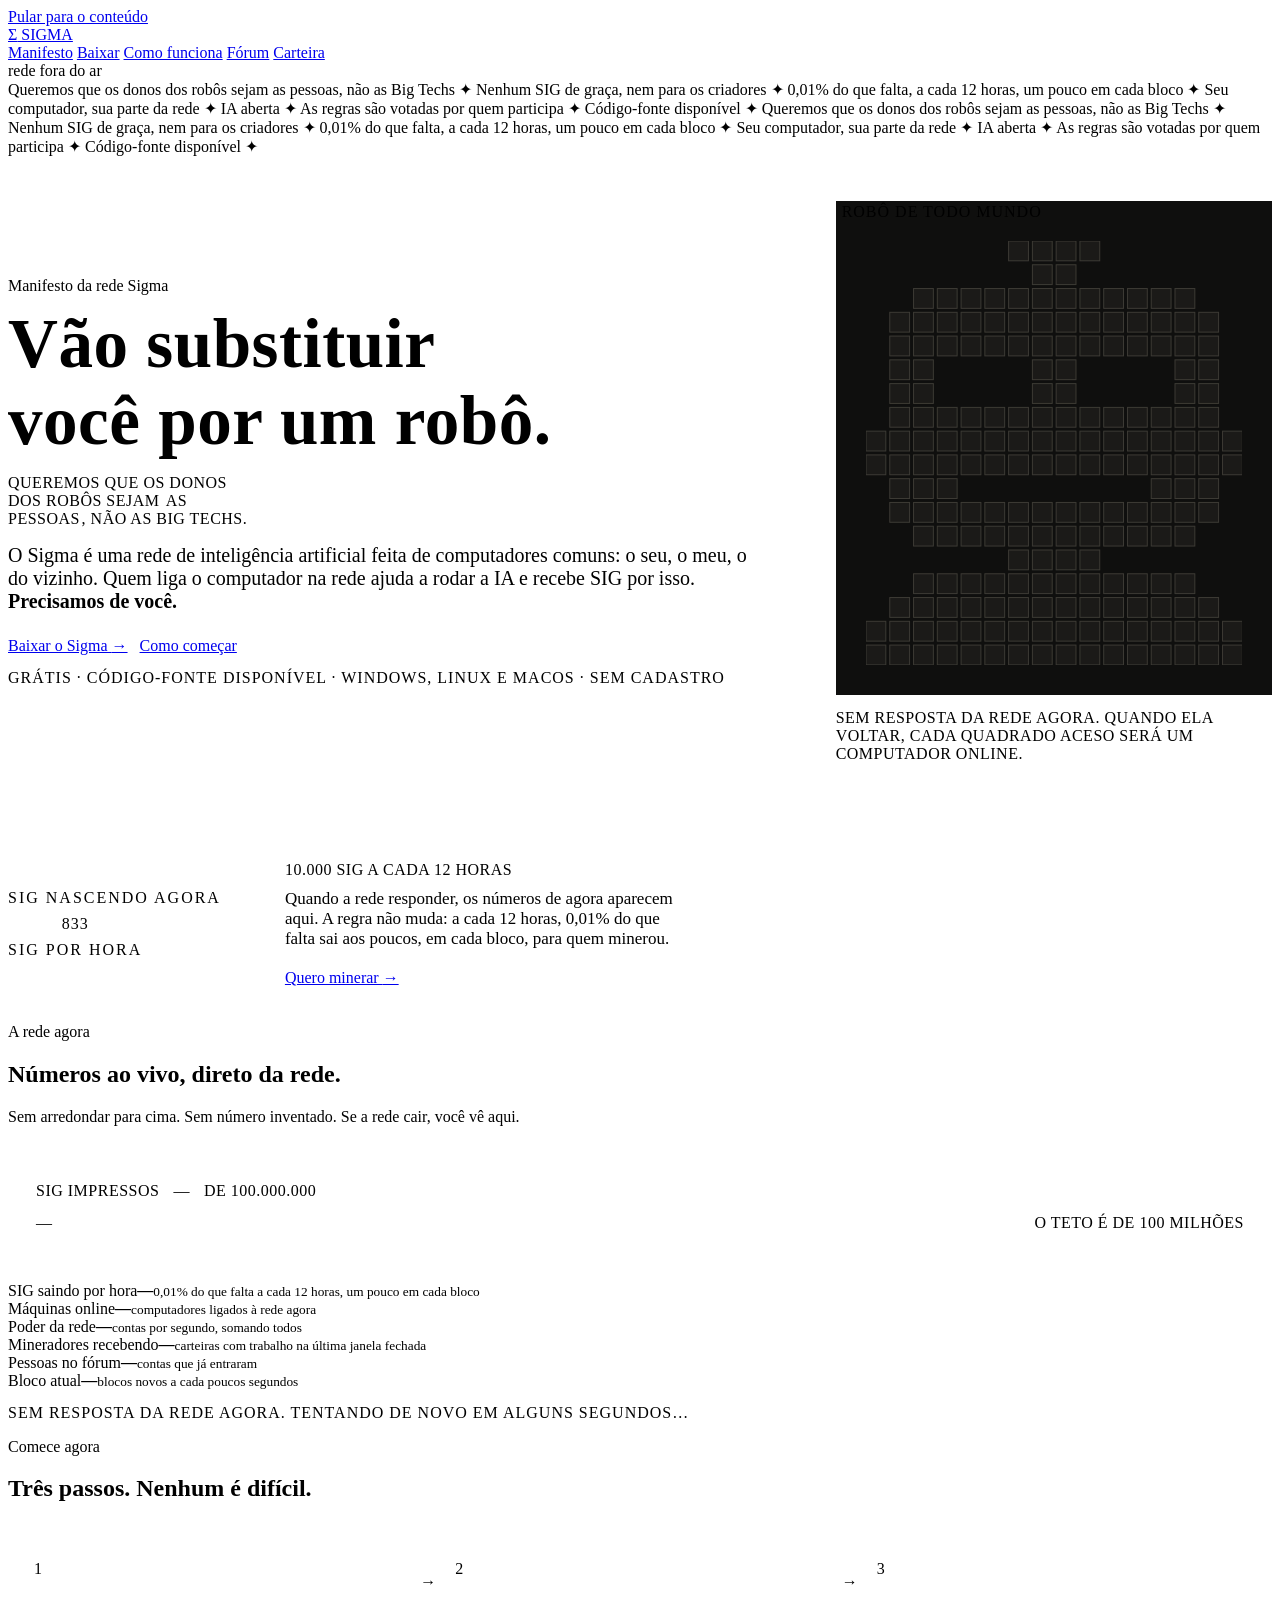
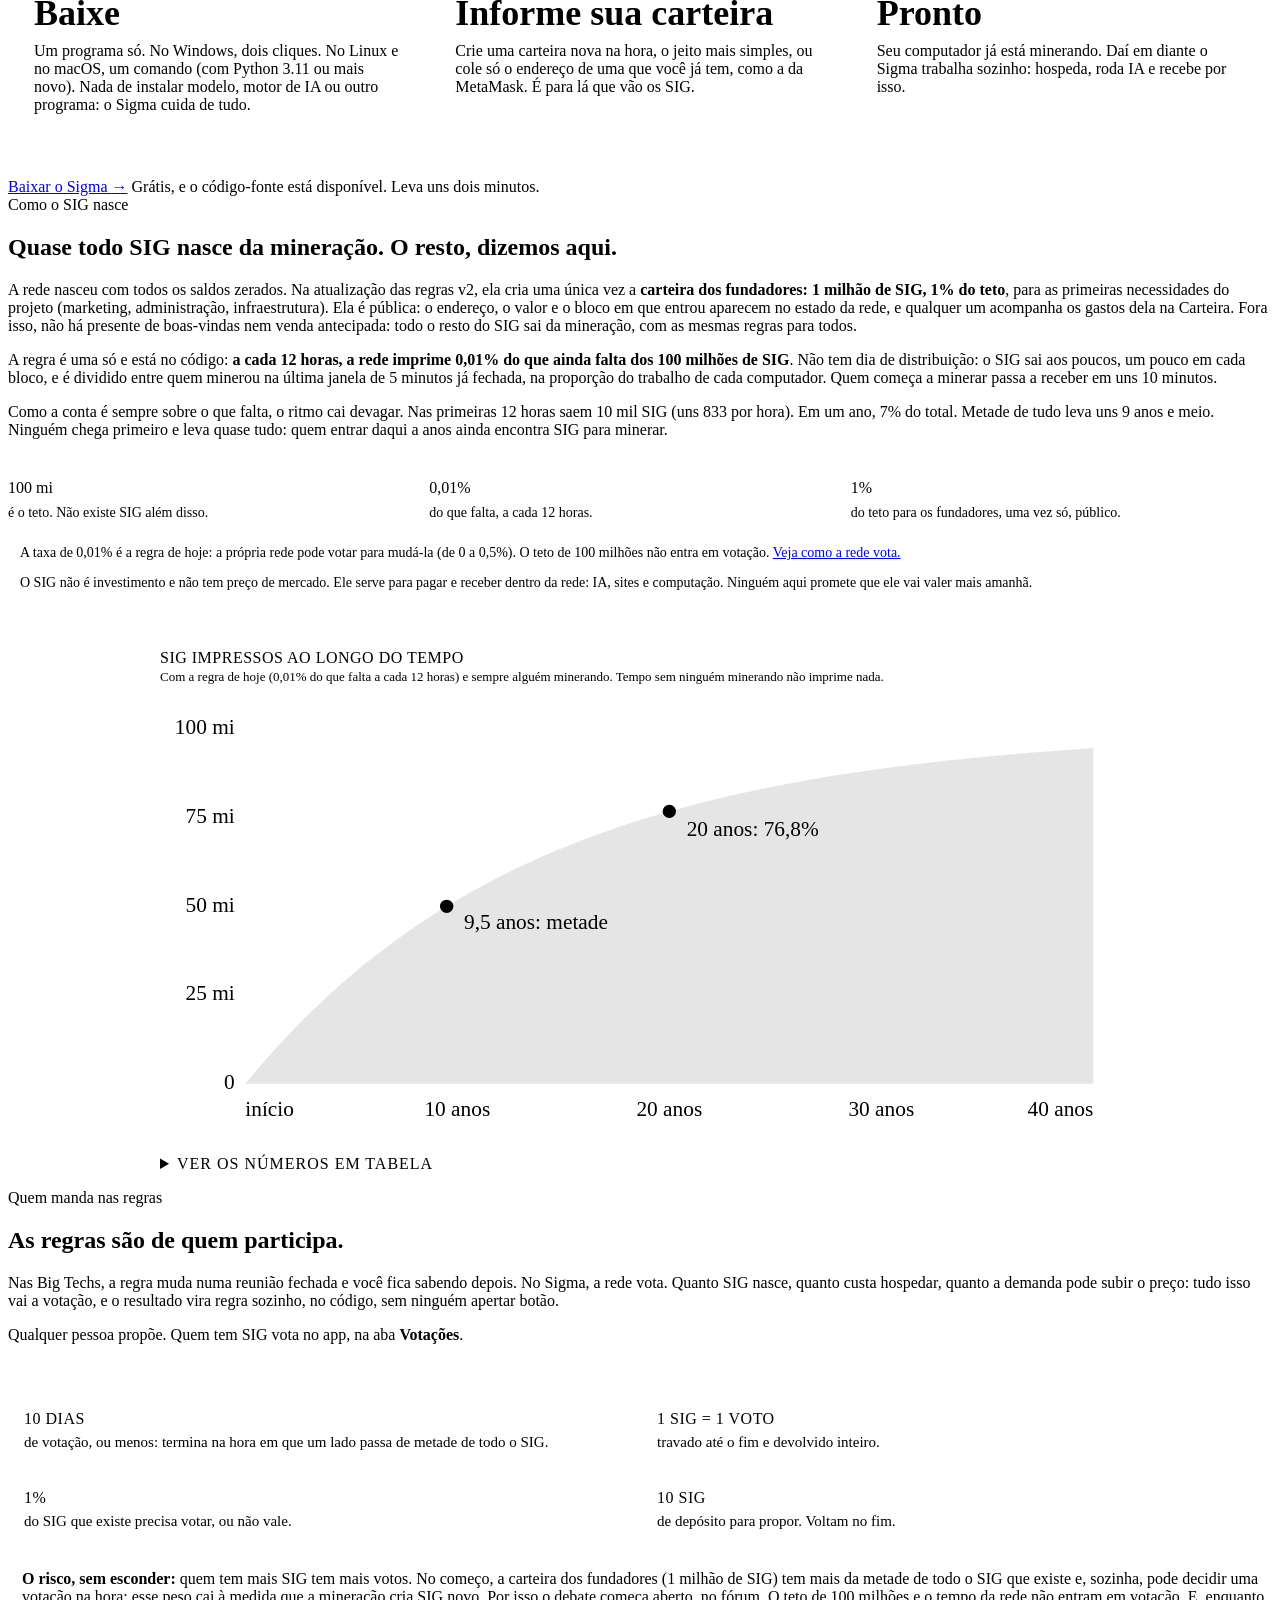
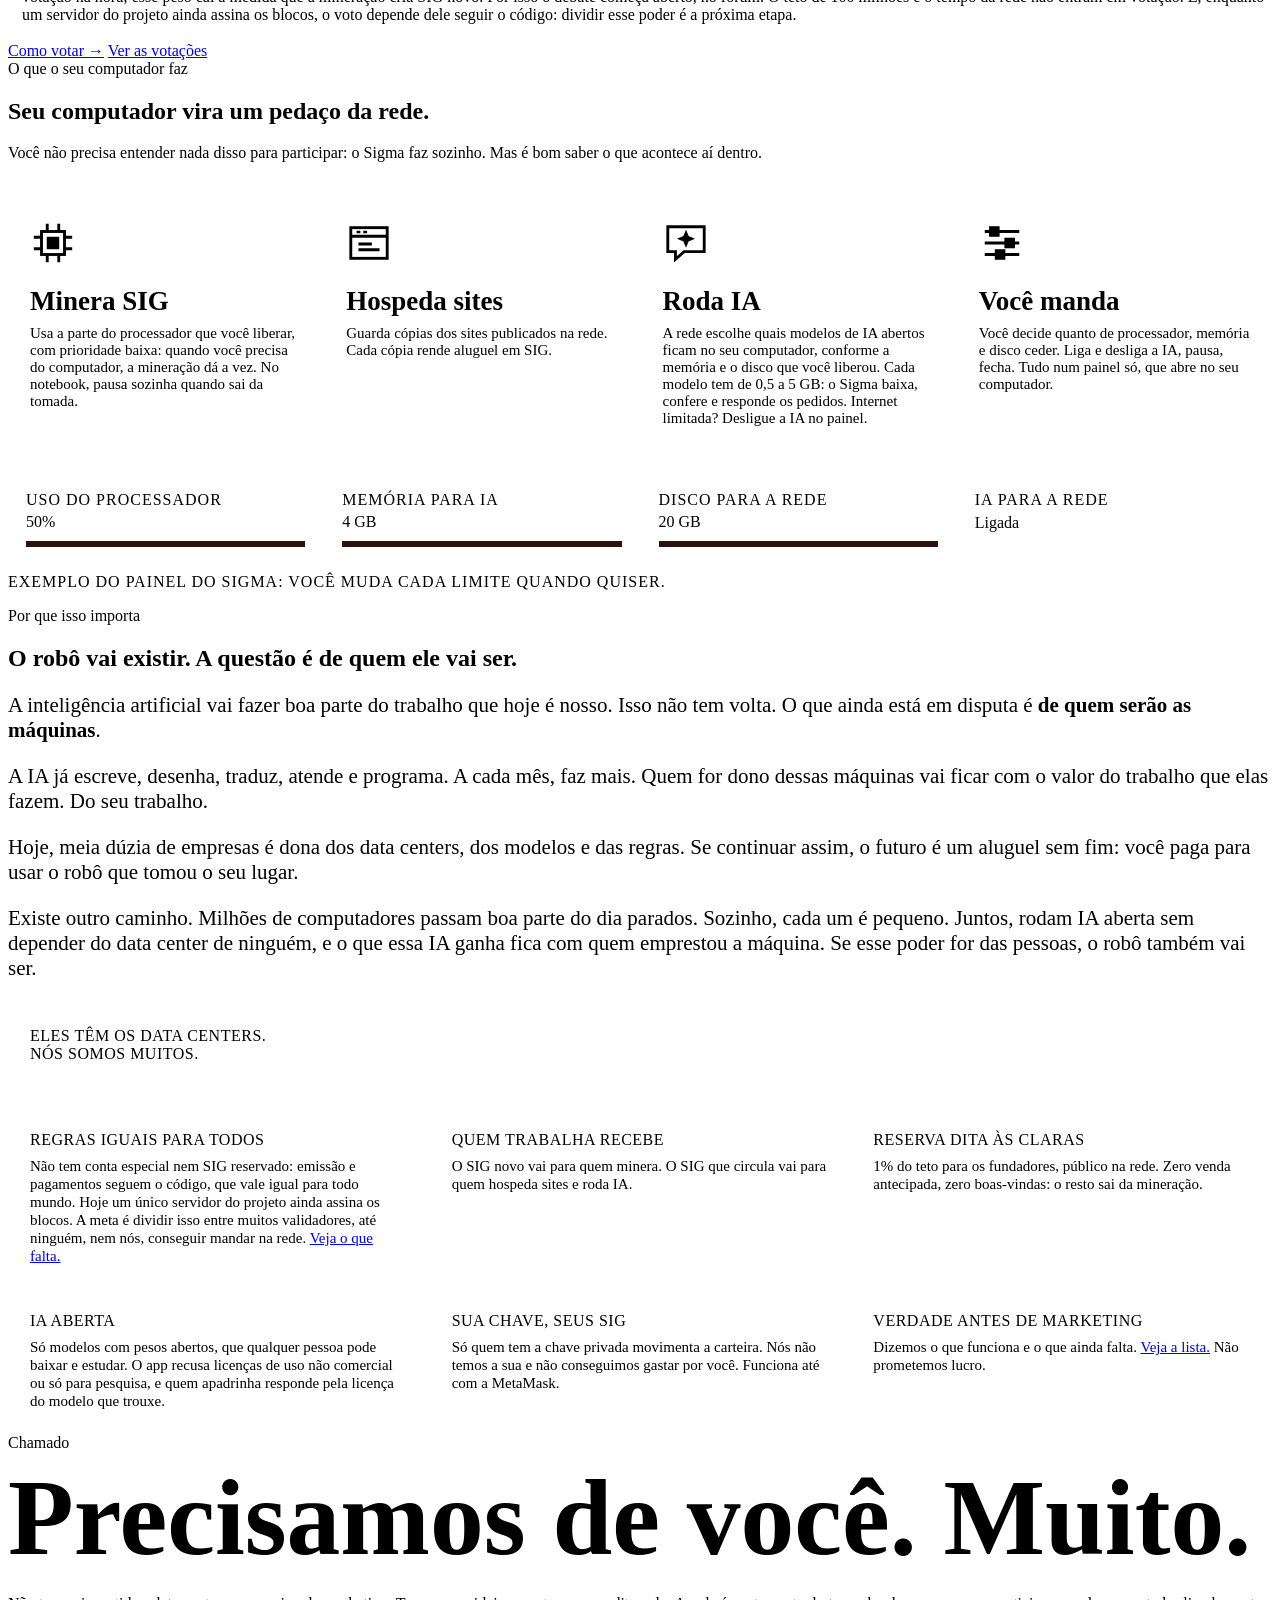
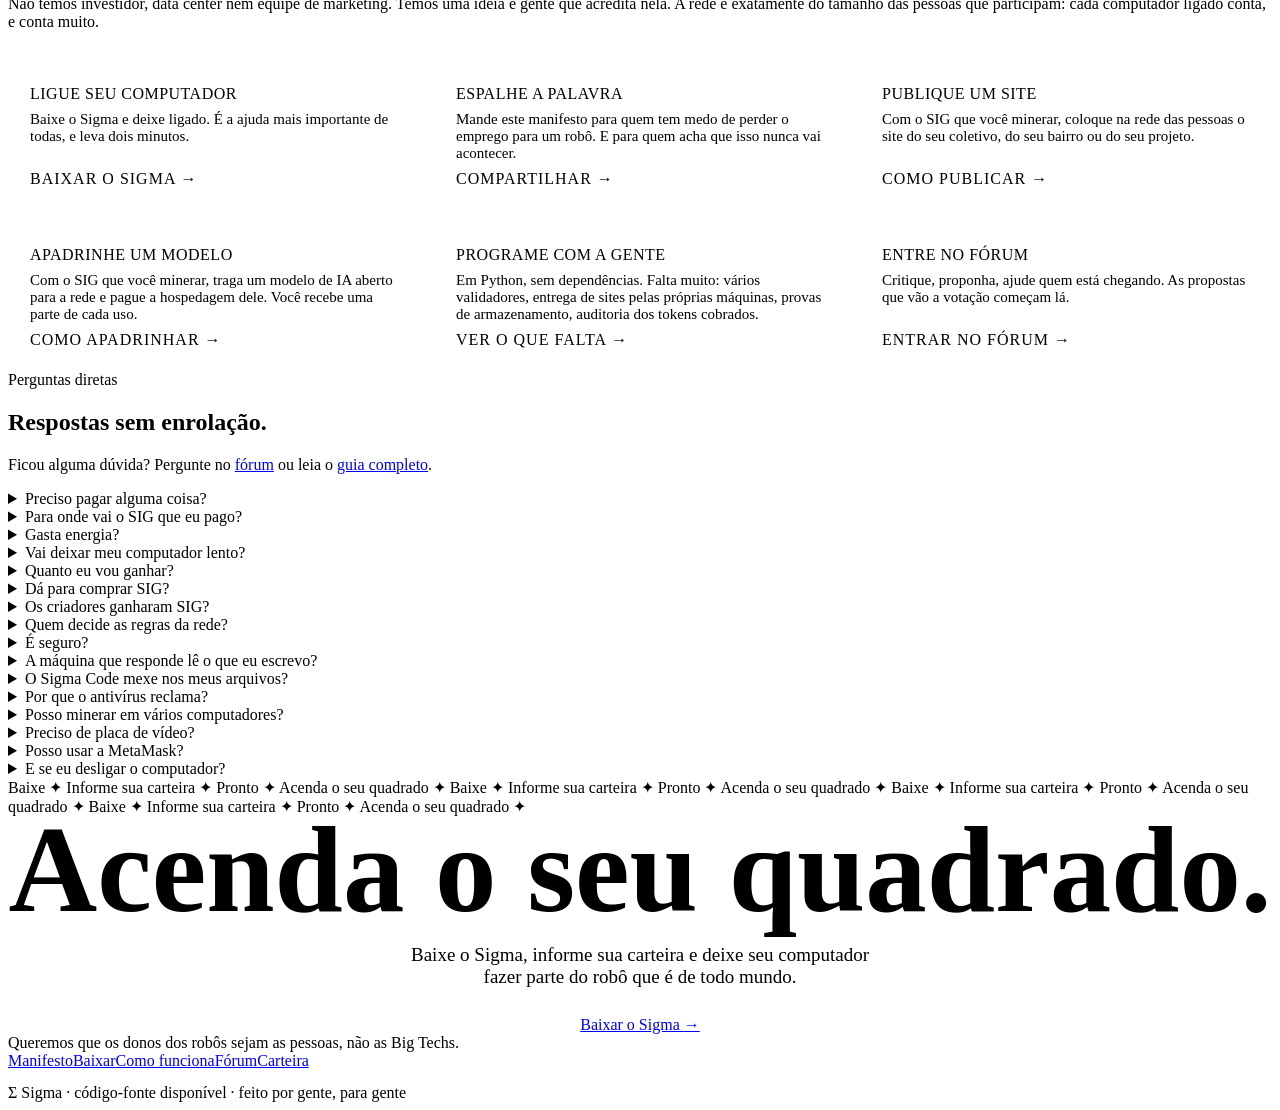
==== commit 92c78b3a: "Sigma 2.5: IA de imagem e vídeo, chat e Sigma Code novos, reserva dos fundadores Regras v2 (entram p" ====
--- a/sigma/web/index.html
+++ b/sigma/web/index.html
@@ -323,10 +323,12 @@
     <div class="split">
       <div>
         <div class="eyebrow">Como o SIG nasce</div>
-        <h2>Nenhum SIG de graça. Nem para nós.</h2>
-        <p>Todo SIG que existe saiu da mineração. A rede nasceu com todos os saldos zerados: sem reserva para os
-           fundadores, sem presente de boas-vindas, sem venda antecipada. Quem criou o Sigma minera com as mesmas
-           regras que você.</p>
+        <h2>Quase todo SIG nasce da mineração. O resto, dizemos aqui.</h2>
+        <p>A rede nasceu com todos os saldos zerados. Na atualização das regras v2, ela cria uma única vez a
+           <b>carteira dos fundadores: 1 milhão de SIG, 1% do teto</b>, para as primeiras necessidades do projeto
+           (marketing, administração, infraestrutura). Ela é pública: o endereço, o valor e o bloco em que entrou
+           aparecem no estado da rede, e qualquer um acompanha os gastos dela na Carteira. Fora isso, não há presente
+           de boas-vindas nem venda antecipada: todo o resto do SIG sai da mineração, com as mesmas regras para todos.</p>
         <p>A regra é uma só e está no código: <b>a cada 12 horas, a rede imprime 0,01% do que ainda falta dos
            100 milhões de SIG</b>. Não tem dia de distribuição: o SIG sai aos poucos, um pouco em cada bloco, e é
            dividido entre quem minerou na última janela de 5 minutos já fechada, na proporção do trabalho de cada
@@ -339,7 +341,7 @@
         <div class="facts">
           <div><b>100 mi</b><span>é o teto. Não existe SIG além disso.</span></div>
           <div><b>0,01%</b><span>do que falta, a cada 12 horas.</span></div>
-          <div><b>0</b><span>SIG criado fora da mineração.</span></div>
+          <div><b>1%</b><span>do teto para os fundadores, uma vez só, público.</span></div>
         </div>
         <p class="fineprint">A taxa de 0,01% é a regra de hoje: a própria rede pode votar para mudá-la (de 0 a 0,5%). O
            teto de 100 milhões não entra em votação. <a href="#votacoes">Veja como a rede vota.</a></p>
@@ -412,15 +414,16 @@
       </div>
       <div>
         <div class="gov-facts">
-          <div><b>10 dias</b><span>de votação para cada proposta.</span></div>
+          <div><b>10 dias</b><span>de votação, ou menos: termina na hora em que um lado passa de metade de todo o SIG.</span></div>
           <div><b>1 SIG = 1 voto</b><span>travado até o fim e devolvido inteiro.</span></div>
           <div><b>1%</b><span>do SIG que existe precisa votar, ou não vale.</span></div>
           <div><b>10 SIG</b><span>de depósito para propor. Voltam no fim.</span></div>
         </div>
-        <p class="gov-risk"><b>O risco, sem esconder:</b> quem tem mais SIG tem mais votos. É por isso que todo SIG
-           nasce do trabalho, que ninguém ganhou SIG de graça e que o debate começa aberto, no fórum. O teto de 100 milhões
-           e o tempo da rede não entram em votação. E, enquanto um servidor do projeto ainda assina os blocos, o voto
-           depende dele seguir o código: dividir esse poder é a próxima etapa.</p>
+        <p class="gov-risk"><b>O risco, sem esconder:</b> quem tem mais SIG tem mais votos. No começo, a carteira dos
+           fundadores (1 milhão de SIG) tem mais da metade de todo o SIG que existe e, sozinha, pode decidir uma votação
+           na hora; esse peso cai à medida que a mineração cria SIG novo. Por isso o debate começa aberto, no fórum. O teto
+           de 100 milhões e o tempo da rede não entram em votação. E, enquanto um servidor do projeto ainda assina os
+           blocos, o voto depende dele seguir o código: dividir esse poder é a próxima etapa.</p>
         <div class="row" style="margin-top:18px">
           <a class="btn primary" href="/tutorial#votacoes">Como votar <span class="arrow" aria-hidden="true">→</span></a>
           <a class="btn" href="/carteira">Ver as votações</a>
@@ -498,7 +501,7 @@
         isso entre muitos validadores, até ninguém, nem nós, conseguir mandar na rede.
         <a href="/tutorial#limites">Veja o que falta.</a></span></div>
       <div><b>Quem trabalha recebe</b><span>O SIG novo vai para quem minera. O SIG que circula vai para quem hospeda sites e roda IA.</span></div>
-      <div><b>Nenhum SIG de graça</b><span>Nem para os criadores. Zero pré-mineração, zero venda antecipada, zero boas-vindas.</span></div>
+      <div><b>Reserva dita às claras</b><span>1% do teto para os fundadores, público na rede. Zero venda antecipada, zero boas-vindas: o resto sai da mineração.</span></div>
       <div><b>IA aberta</b><span>Só modelos com pesos abertos, que qualquer pessoa pode baixar e estudar. O app recusa
         licenças de uso não comercial ou só para pesquisa, e quem apadrinha responde pela licença do modelo que trouxe.</span></div>
       <div><b>Sua chave, seus SIG</b><span>Só quem tem a chave privada movimenta a carteira. Nós não temos a sua e não
@@ -559,12 +562,20 @@
           com prioridade baixa, mas trabalha de verdade: enquanto responde, o computador pode ficar mais lento. Em
           computador com pouca memória, diminua a “Memória para IA” ou desligue a IA no painel.</p></div></details>
       <details><summary>Quanto eu vou ganhar?</summary><div><p>Ninguém sabe, e desconfie de quem disser que sabe. Depende de quantos computadores estão minerando e da força do seu. O SIG não é investimento e não tem preço de mercado. Entre pela causa, não pela promessa.</p></div></details>
-      <details><summary>Dá para comprar SIG?</summary><div><p>Nós não vendemos SIG. Ele só nasce da mineração. Depois, passa de mão em mão dentro da rede: quem usa paga, quem hospeda recebe.</p></div></details>
-      <details><summary>Os criadores ganharam SIG?</summary><div><p>Não. A rede começou com todos os saldos zerados. Se quisermos SIG, mineramos como todo mundo.</p></div></details>
+      <details><summary>Dá para comprar SIG?</summary><div><p>Nós não vendemos SIG. Ele nasce da mineração (e, uma vez só, na reserva dos fundadores). Depois, passa de mão em mão dentro da rede: quem usa paga, quem hospeda recebe.</p></div></details>
+      <details><summary>Os criadores ganharam SIG?</summary><div><p>Sim, e preferimos dizer antes. A rede começou com todos os
+        saldos zerados, e a atualização das regras v2 cria uma única vez a carteira dos fundadores, com 1 milhão de SIG
+        (1% do teto), para as primeiras necessidades do projeto: marketing, administração e infraestrutura. O endereço
+        é público e cada gasto dela aparece na Carteira. Além disso, os fundadores mineram com as mesmas regras de
+        todo mundo.</p>
+        <p>Isso tem um efeito nas votações que é bom saber: no começo, enquanto a rede ainda tem pouco SIG, essa
+        carteira sozinha tem mais da metade de todos os votos possíveis e pode decidir uma votação. Esse peso cai à
+        medida que a mineração cria SIG novo.</p></div></details>
       <details><summary>Quem decide as regras da rede?</summary><div>
         <p>Quem participa, votando. Qualquer pessoa abre uma votação de 10 dias deixando 10 SIG de depósito (que voltam no
           fim). Cada SIG vale um voto e fica travado até o fim, depois volta inteiro. A proposta passa se tiver mais “sim” que
-          “não” e se pelo menos 1% de todo o SIG que existe tiver votado. Se a proposta muda uma regra, como a emissão ou o preço do
+          “não” e se pelo menos 1% de todo o SIG que existe tiver votado. Se um lado passa de metade de todo o SIG que existe,
+          a votação termina na hora, sem esperar os 10 dias. Se a proposta muda uma regra, como a emissão ou o preço do
           aluguel, a regra muda na hora.</p>
         <p>O risco: quem tem mais SIG tem mais votos. O teto de 100 milhões e o tempo da rede não podem ser votados.
           <a href="/tutorial#votacoes">Entenda as votações.</a></p></div></details>
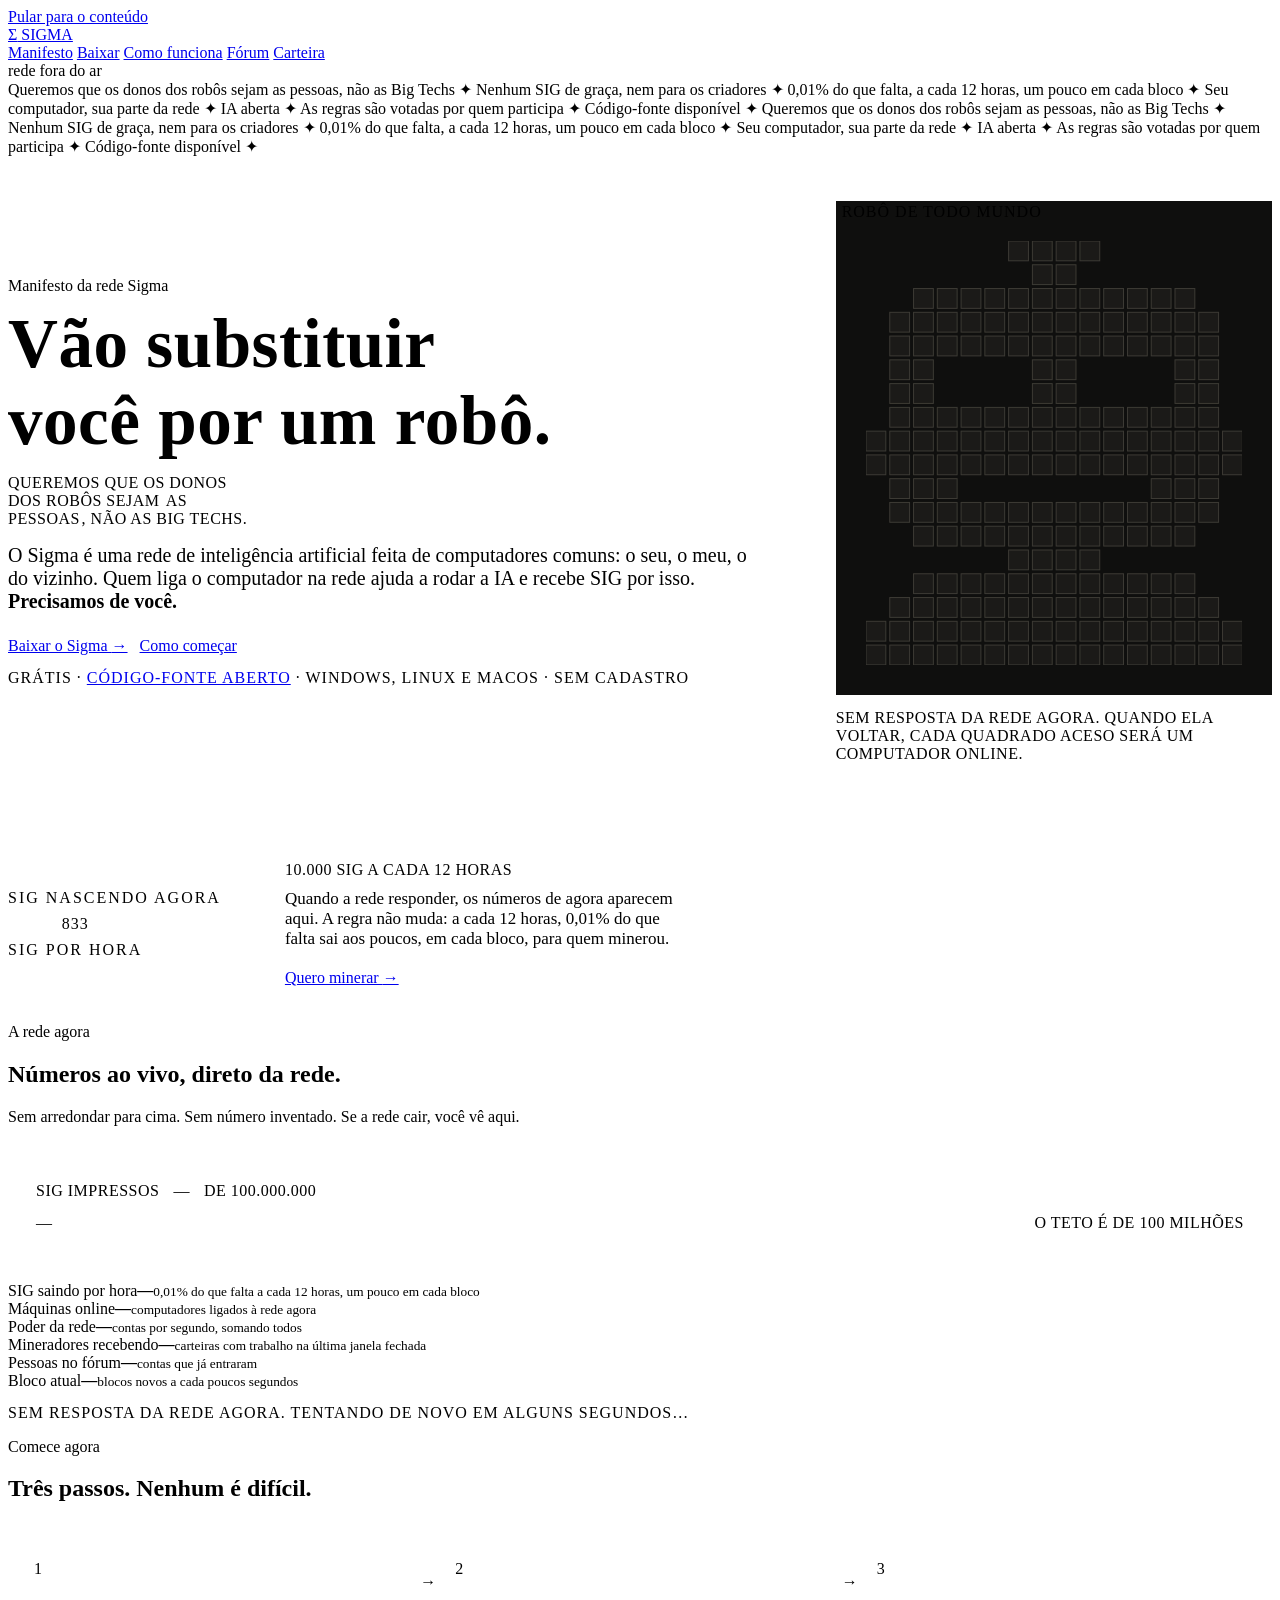
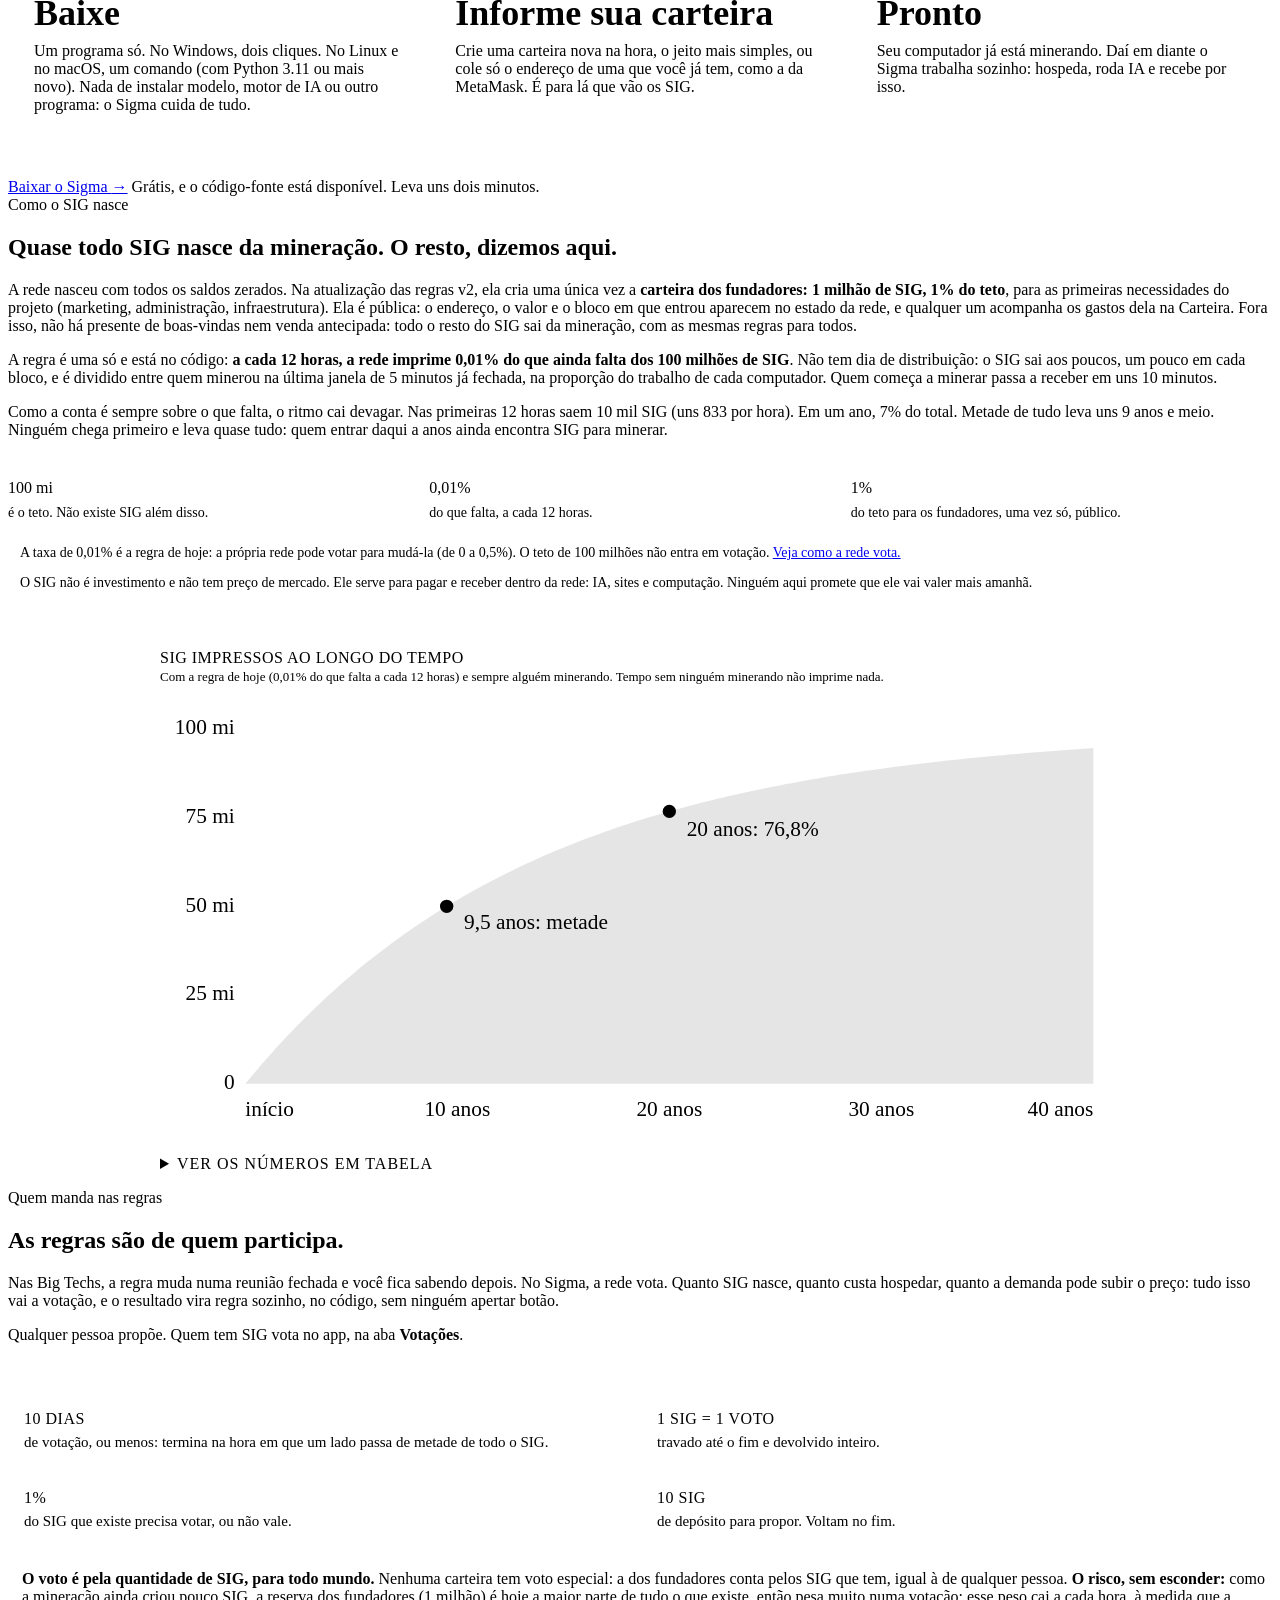
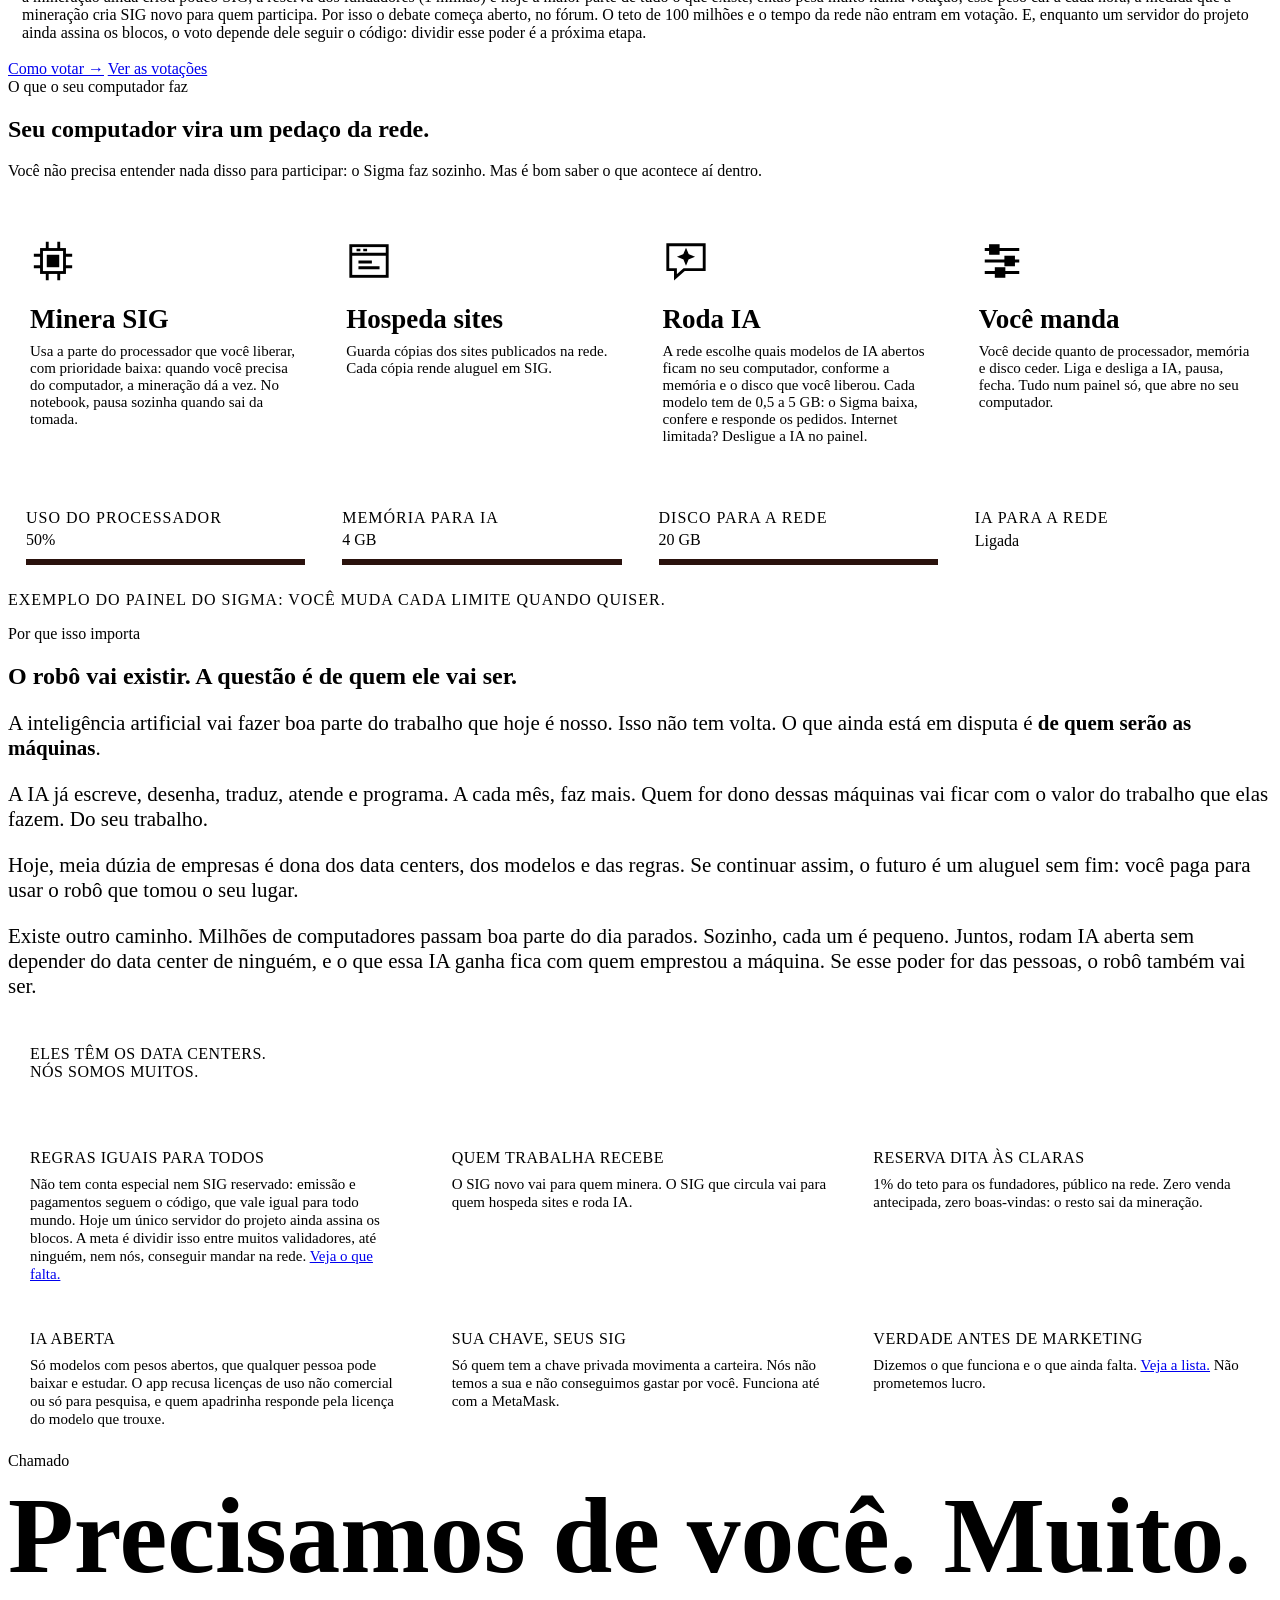
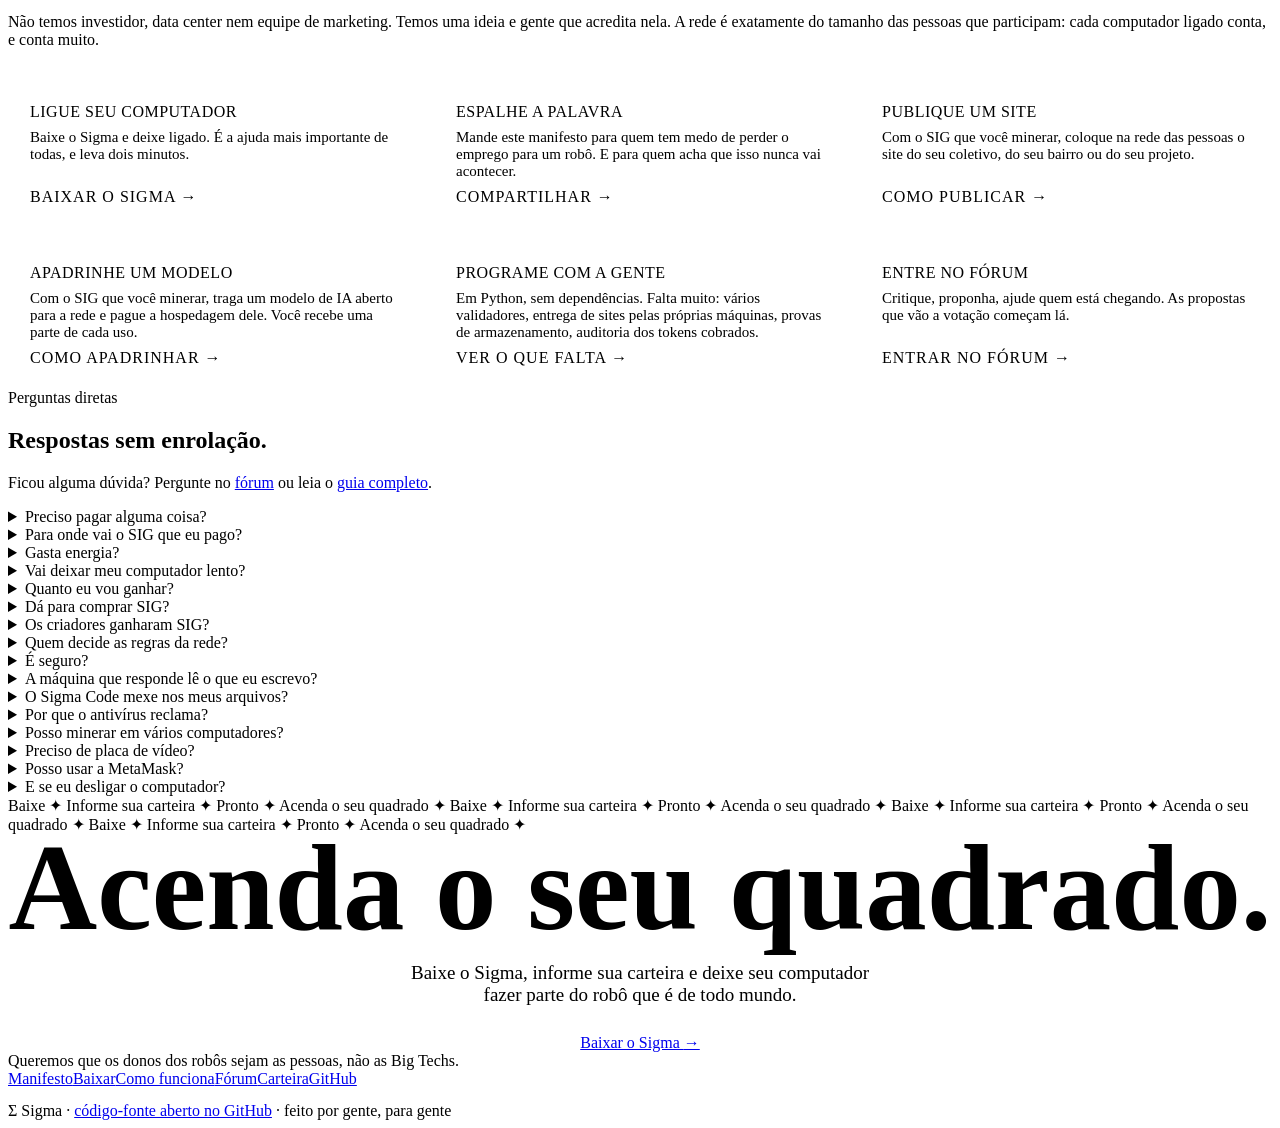
==== commit 5e39530b: "Sigma 2.11: notícias do pedido ao vivo, troca de máquina (regras v6 no bloco 5800) e vídeo dividido " ====
--- a/sigma/web/index.html
+++ b/sigma/web/index.html
@@ -245,7 +245,7 @@
         <a class="btn primary big" href="/baixar">Baixar o Sigma <span class="arrow" aria-hidden="true">→</span></a>
         <a class="btn big" href="#passos">Como começar</a>
       </div>
-      <p class="micro">Grátis · código-fonte disponível · Windows, Linux e macOS · sem cadastro</p>
+      <p class="micro">Grátis · <a href="https://github.com/joaocazzador/sigma-rede" rel="noopener">código-fonte aberto</a> · Windows, Linux e macOS · sem cadastro</p>
     </div>
     <figure class="robot">
       <div class="wedge" aria-hidden="true"></div>
@@ -419,9 +419,11 @@
           <div><b>1%</b><span>do SIG que existe precisa votar, ou não vale.</span></div>
           <div><b>10 SIG</b><span>de depósito para propor. Voltam no fim.</span></div>
         </div>
-        <p class="gov-risk"><b>O risco, sem esconder:</b> quem tem mais SIG tem mais votos. No começo, a carteira dos
-           fundadores (1 milhão de SIG) tem mais da metade de todo o SIG que existe e, sozinha, pode decidir uma votação
-           na hora; esse peso cai à medida que a mineração cria SIG novo. Por isso o debate começa aberto, no fórum. O teto
+        <p class="gov-risk"><b>O voto é pela quantidade de SIG, para todo mundo.</b> Nenhuma carteira tem voto especial:
+           a dos fundadores conta pelos SIG que tem, igual à de qualquer pessoa. <b>O risco, sem esconder:</b> como a
+           mineração ainda criou pouco SIG, a reserva dos fundadores (1 milhão) é hoje a maior parte de tudo o que existe,
+           então pesa muito numa votação; esse peso cai a cada hora, à medida que a mineração cria SIG novo para quem
+           participa. Por isso o debate começa aberto, no fórum. O teto
            de 100 milhões e o tempo da rede não entram em votação. E, enquanto um servidor do projeto ainda assina os
            blocos, o voto depende dele seguir o código: dividir esse poder é a próxima etapa.</p>
         <div class="row" style="margin-top:18px">
@@ -636,8 +638,8 @@
 
 <footer class="footer">
   <span class="motto">Queremos que os donos dos robôs sejam <span>as pessoas</span>, não as Big Techs.</span>
-  <nav aria-label="Rodapé"><a href="/">Manifesto</a><a href="/baixar">Baixar</a><a href="/tutorial">Como funciona</a><a href="/forum">Fórum</a><a href="/carteira">Carteira</a></nav>
-  <p style="margin:14px 0 0">Σ Sigma · código-fonte disponível · feito por gente, para gente</p>
+  <nav aria-label="Rodapé"><a href="/">Manifesto</a><a href="/baixar">Baixar</a><a href="/tutorial">Como funciona</a><a href="/forum">Fórum</a><a href="/carteira">Carteira</a><a href="https://github.com/joaocazzador/sigma-rede" rel="noopener">GitHub</a></nav>
+  <p style="margin:14px 0 0">Σ Sigma · <a href="https://github.com/joaocazzador/sigma-rede" rel="noopener">código-fonte aberto no GitHub</a> · feito por gente, para gente</p>
 </footer>
 
 <script>
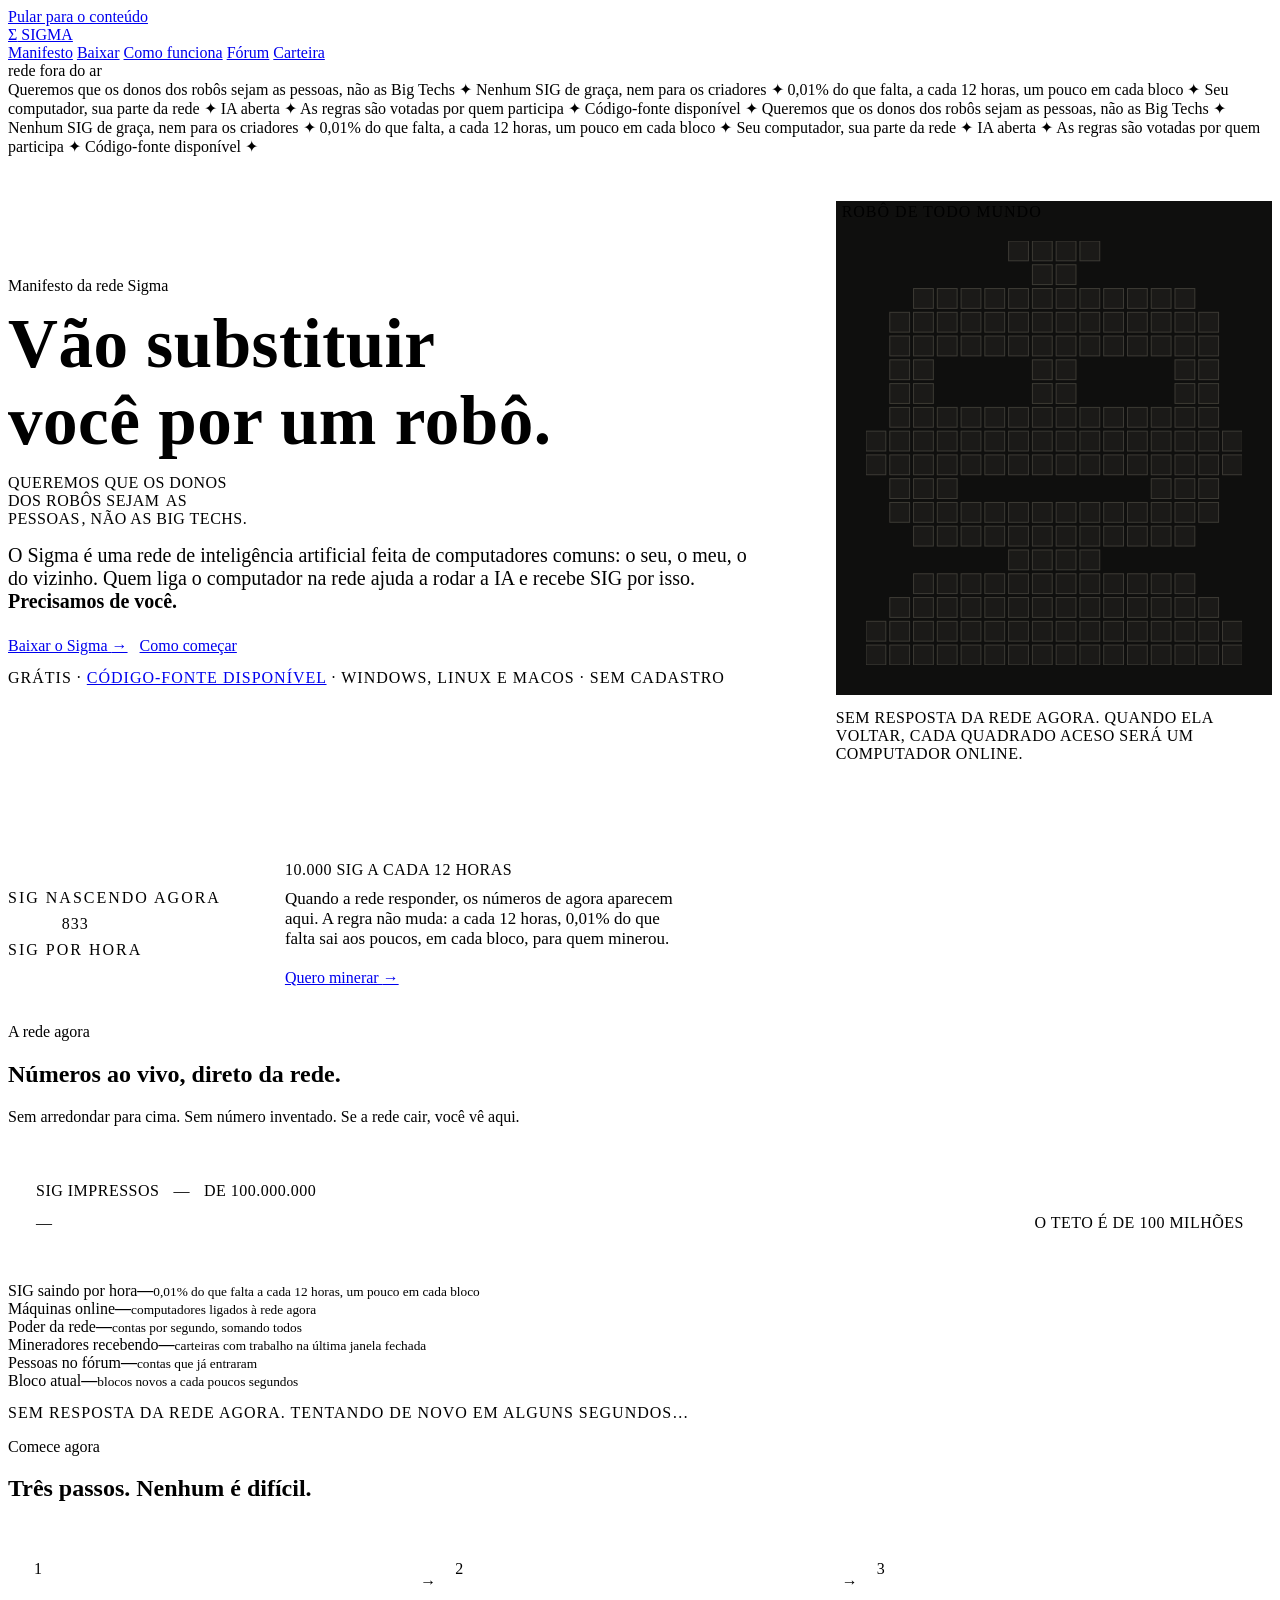
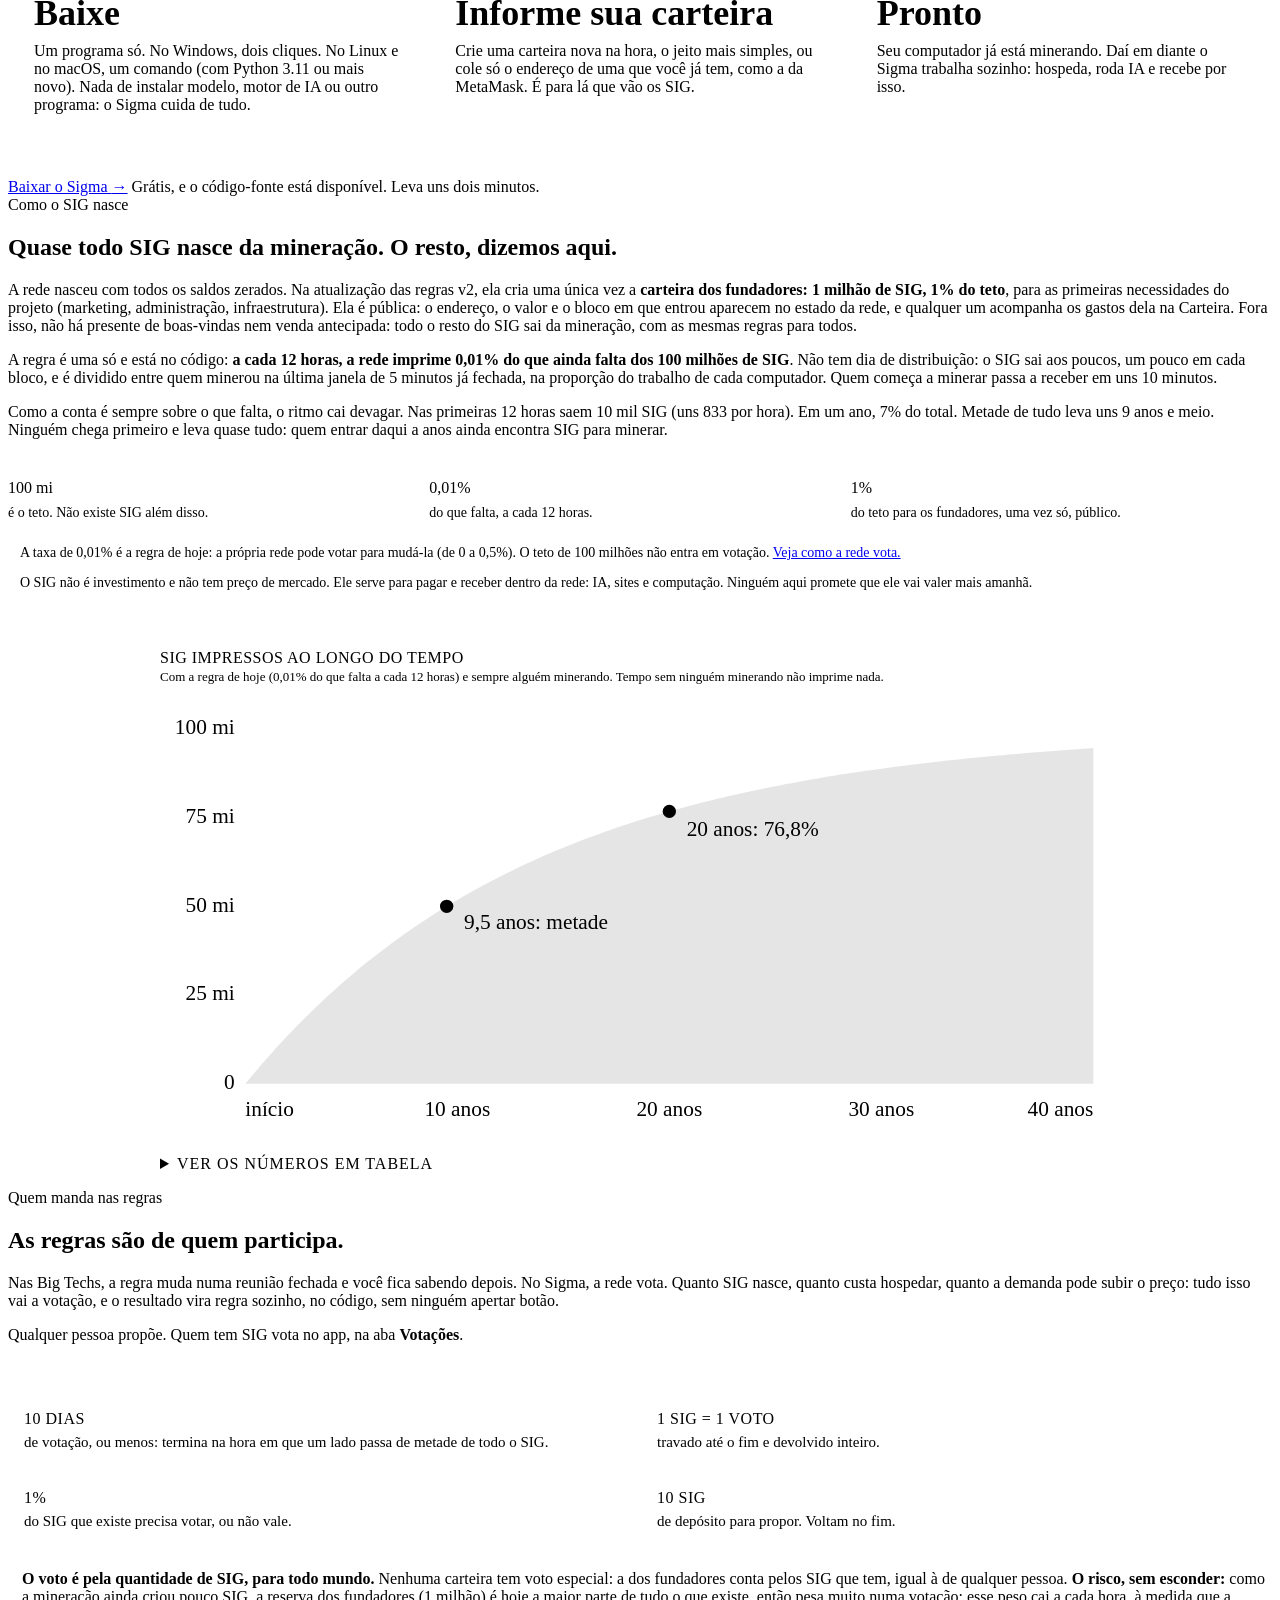
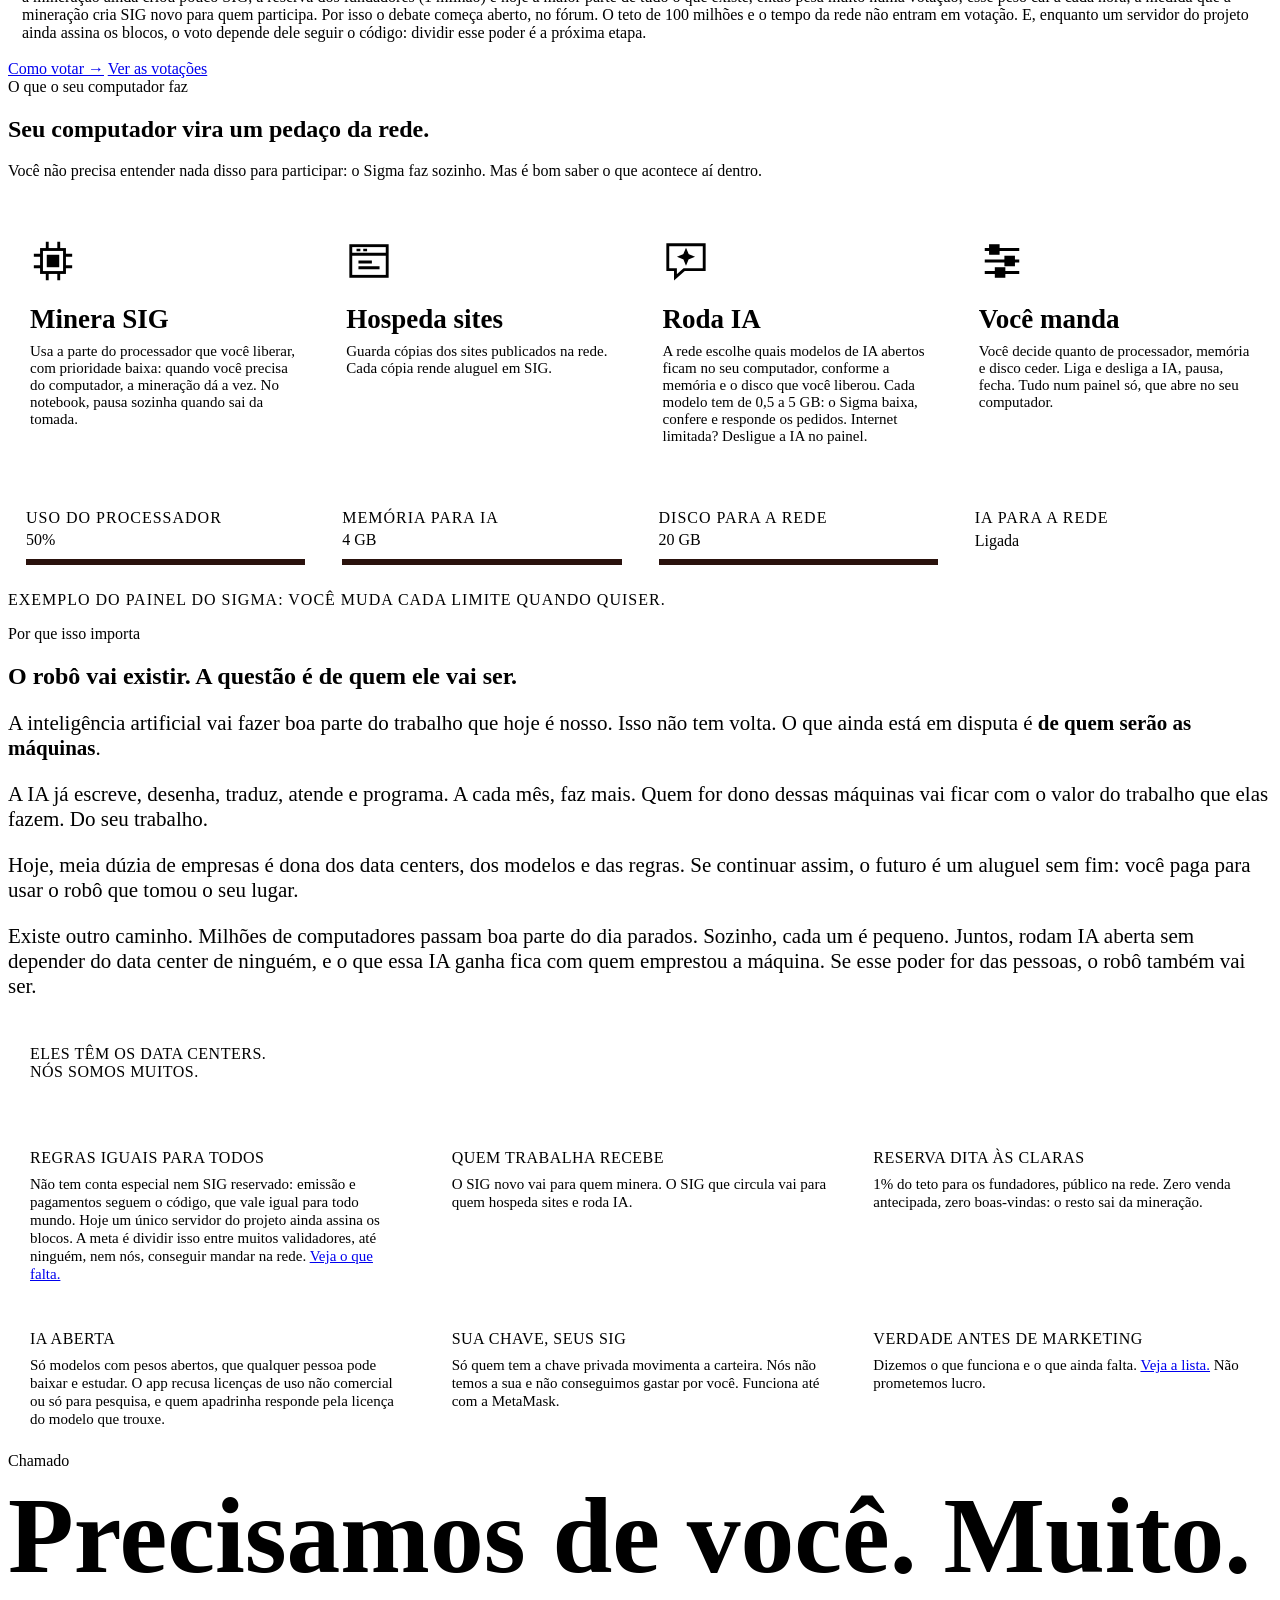
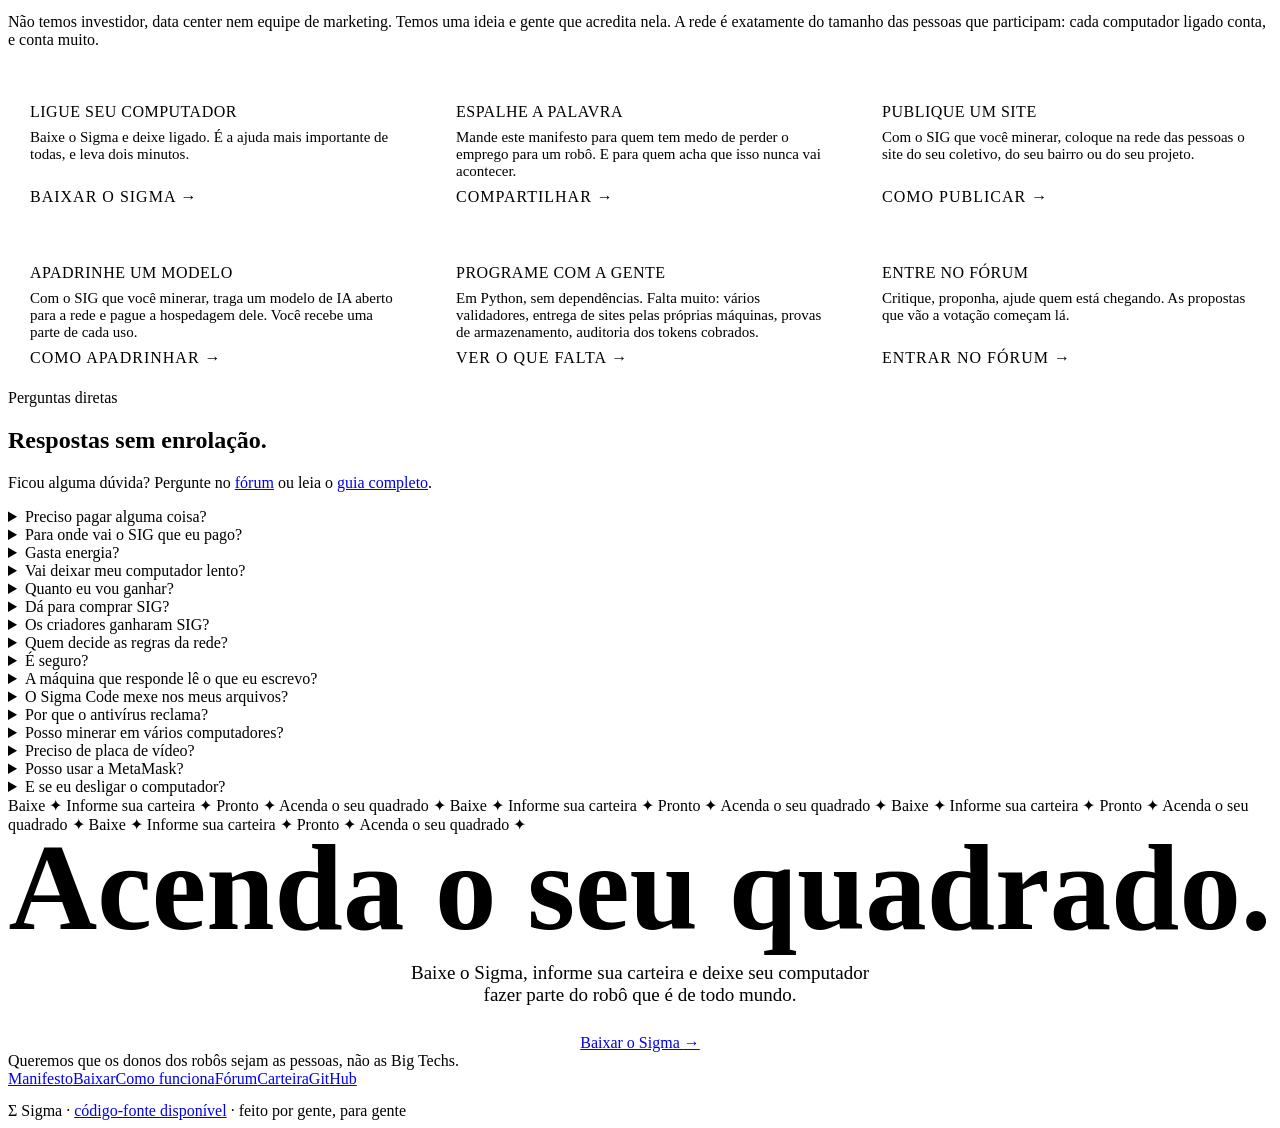
==== commit e2da13be: "Programar volta ao Sigma Code com a IA da rede; guarda o resto do trabalho do Copilot - a "Sessão de" ====
--- a/sigma/web/index.html
+++ b/sigma/web/index.html
@@ -245,7 +245,7 @@
         <a class="btn primary big" href="/baixar">Baixar o Sigma <span class="arrow" aria-hidden="true">→</span></a>
         <a class="btn big" href="#passos">Como começar</a>
       </div>
-      <p class="micro">Grátis · <a href="https://github.com/joaocazzador/sigma-rede" rel="noopener">código-fonte aberto</a> · Windows, Linux e macOS · sem cadastro</p>
+      <p class="micro">Grátis · <a href="https://github.com/joaocazzador/sigma-rede" rel="noopener">código-fonte disponível</a> · Windows, Linux e macOS · sem cadastro</p>
     </div>
     <figure class="robot">
       <div class="wedge" aria-hidden="true"></div>
@@ -639,7 +639,7 @@
 <footer class="footer">
   <span class="motto">Queremos que os donos dos robôs sejam <span>as pessoas</span>, não as Big Techs.</span>
   <nav aria-label="Rodapé"><a href="/">Manifesto</a><a href="/baixar">Baixar</a><a href="/tutorial">Como funciona</a><a href="/forum">Fórum</a><a href="/carteira">Carteira</a><a href="https://github.com/joaocazzador/sigma-rede" rel="noopener">GitHub</a></nav>
-  <p style="margin:14px 0 0">Σ Sigma · <a href="https://github.com/joaocazzador/sigma-rede" rel="noopener">código-fonte aberto no GitHub</a> · feito por gente, para gente</p>
+  <p style="margin:14px 0 0">Σ Sigma · <a href="https://github.com/joaocazzador/sigma-rede" rel="noopener">código-fonte disponível</a> · feito por gente, para gente</p>
 </footer>
 
 <script>
